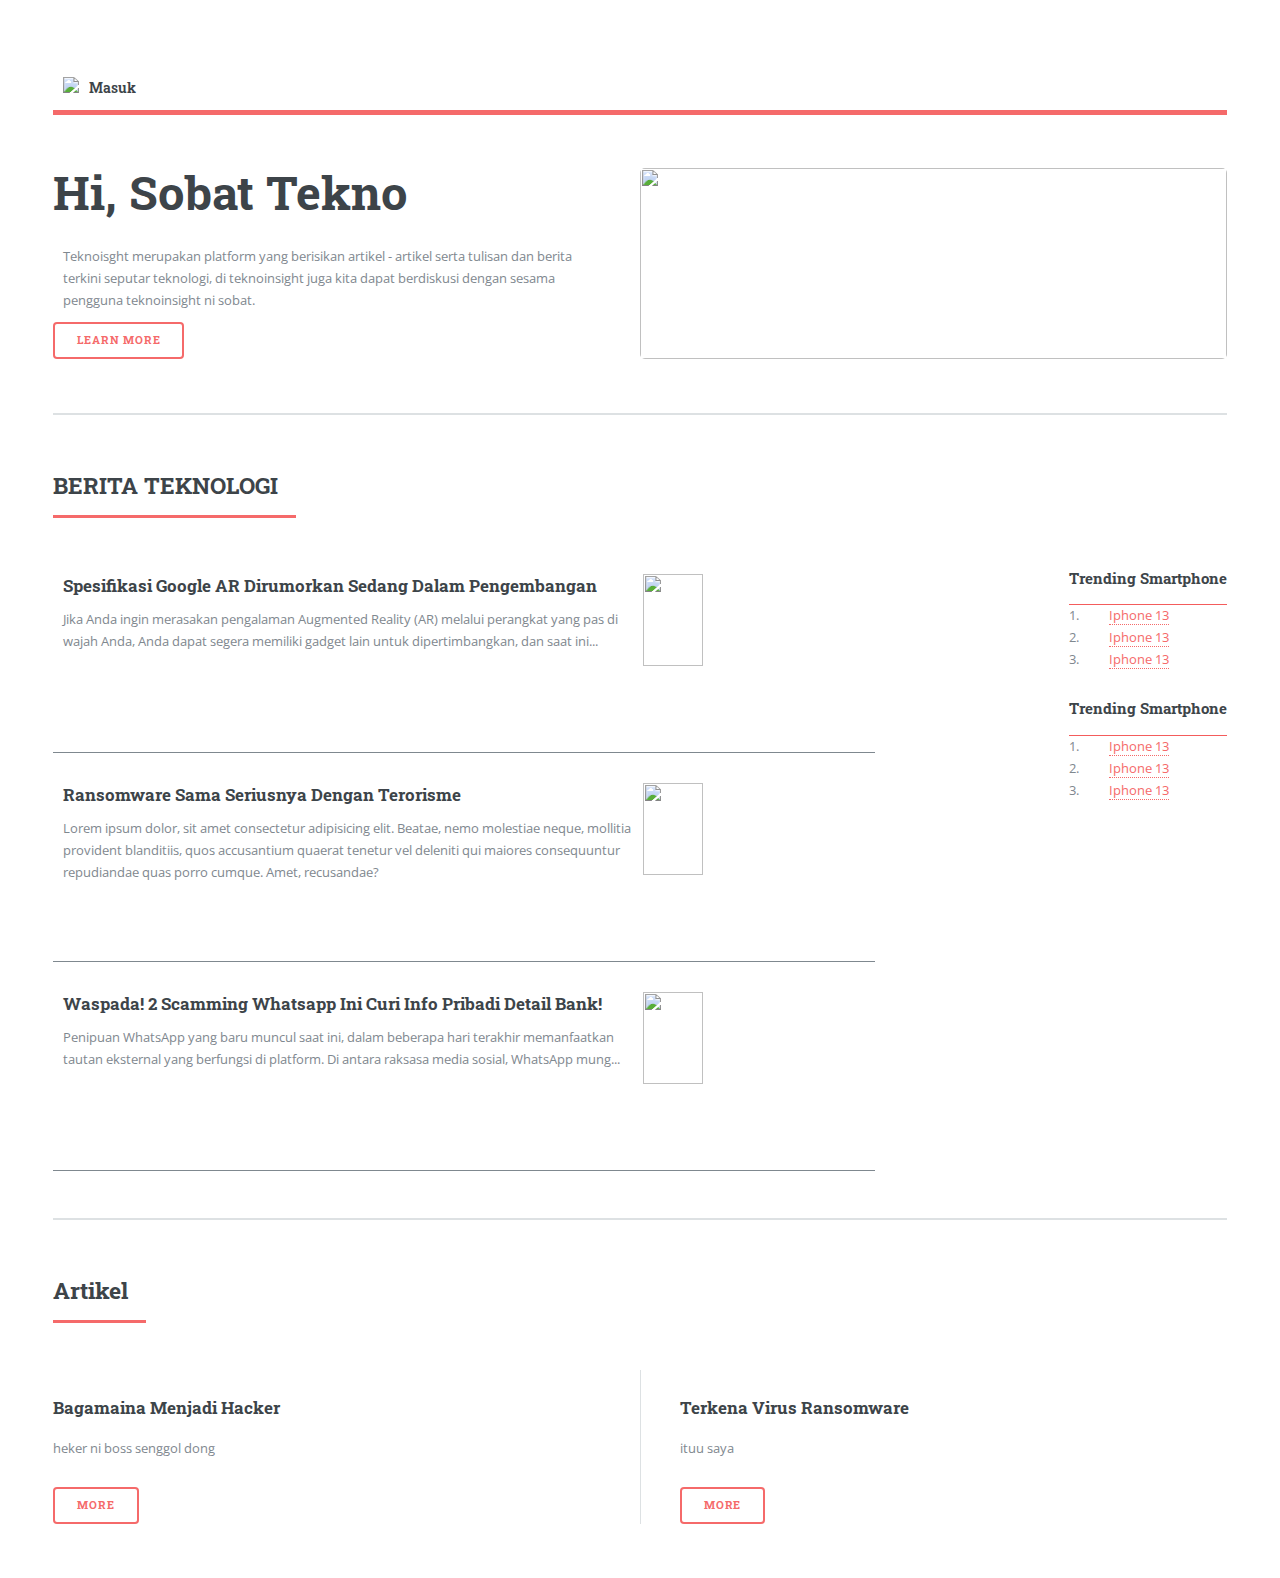
==== index.html @ 568de3b9 "first commit" ====
<!DOCTYPE HTML>
<html>
	<head>
		<title>TeknoInsight</title>
		<meta charset="utf-8" />
		<meta name="viewport" content="width=device-width, initial-scale=1, user-scalable=no" />
		<link rel="stylesheet" href="assets/css/main.css" />
		<link rel="stylesheet" href="assets/css/fontawesome-all.min.css">
		<link rel="icon" href="images/logo-tekno.ico"
	</head>
	<body class="is-preload">

		<!-- Wrapper -->
			<div id="wrapper">

				<!-- Main -->
					<div id="main">
						<div class="inner">

							<!-- Header -->
								<header id="header">
									<div class="logo">
										<img src="images/logo tekno.png"/>
									</div>
									<a href="#" class="login"><strong>Masuk</strong></a>
									<ul class="icons">
										<li><a href="#" class="icon brands fa-twitter"><span class="label">Twitter</span></a></li>
										<li><a href="www.facebook.com" class="icon brands fa-facebook-f"><span class="label">Facebook</span></a></li>
										<li><a href="#" class="icon brands fa-instagram"><span class="label">Instagram</span></a></li>
									</ul>
								</header>

							<!-- Banner -->
								<section id="banner">
									<div class="content">
										<header>
											<h1>Hi, Sobat Tekno <br />
											</h1>
										</header>
										<p>Teknoisght merupakan platform yang berisikan artikel - artikel serta tulisan dan berita terkini seputar teknologi, di teknoinsight juga kita dapat berdiskusi dengan sesama pengguna teknoinsight ni sobat.</p>
										<ul class="actions">
											<li><a href="#" class="button big">Learn More</a></li>
										</ul>
									</div>
									<span class="image object">
										<img src="images_tekno.jpg"/>
									</span>
								</section>
								

							<!-- Section -->
							
								<section>
									<header class="major">
										<h2>BERITA TEKNOLOGI</h2>
									</header>
									<div class="features">
										<div class="article">
											<article>
												<img src="images/pic01.jpg"/> 
												<div class="content">
													<a href="#"><h3>Spesifikasi Google AR Dirumorkan Sedang Dalam Pengembangan</h3></a>
													<p>Jika Anda ingin merasakan pengalaman Augmented Reality (AR) melalui perangkat yang pas di wajah Anda, Anda dapat segera memiliki gadget lain untuk dipertimbangkan, dan saat ini...</p>
												</div>
											</article>
											<article>
												<img src="images/pic02.jpg"/>
												<div class="content">
													<a href="#"><h3>Ransomware Sama Seriusnya Dengan Terorisme</h3></a>
													<p>Lorem ipsum dolor, sit amet consectetur adipisicing elit. Beatae, nemo molestiae neque, mollitia provident blanditiis, quos accusantium quaerat tenetur vel deleniti qui maiores consequuntur repudiandae quas porro cumque. Amet, recusandae?</p>
												</div>
											</article>
											<article>
												<img src="images/pic03.jpg"/>
												<div class="content">
													<a href="#"><h3>Waspada! 2 Scamming Whatsapp Ini Curi Info Pribadi Detail Bank!</h3></a>
													<p>Penipuan WhatsApp yang baru muncul saat ini, dalam beberapa hari terakhir memanfaatkan tautan eksternal yang berfungsi di platform. Di antara raksasa media sosial, WhatsApp mung...</p>
												</div>
											</article>
										</div>
										<div class="event">
											<header>
												<h4>Trending Smartphone</h4>
											</header>
											<ul>
												<li><i class="fas fa-mobile-alt"></i><a href="#">Iphone 13</a></li>
												<li><i class="fas fa-mobile-alt"></i><a href="#">Iphone 13</a></li>
												<li><i class="fas fa-mobile-alt"></i><a href="#">Iphone 13</a></li>
											</ul>
											<header>
												<h4>Trending Smartphone</h4>
											</header>
											<ul>
												<li><i class="fas fa-phone"></i><a href="#">Iphone 13</a></li>
												<li><i class="fas fa-phone"></i><a href="#">Iphone 13</a></li>
												<li><i class="fas fa-phone"></i><a href="#">Iphone 13</a></li>
											</ul>
										</div>
									</div>
								</section>

							<!-- Section -->
								<section>
									<header class="major">
										<h2>Artikel </h2>
									</header>
									<div class="posts">
										
										<article>
											<a href="#" class="image"><img src="images/pic06.jpg" alt="" /></a>
											<h3>Bagamaina Menjadi Hacker</h3>
											<p>heker ni boss senggol dong </p>
											<ul class="actions">
												<li><a href="#" class="button">More</a></li>
											</ul>
										</article>
										<article>
											<a href="#" class="image"><img src="images/pic06.jpg" alt="" /></a>
											<h3>Terkena Virus Ransomware </h3>
											<p>ituu saya </p>
											<ul class="actions">
												<li><a href="#" class="button">More</a></li>
											</ul>
										</article>
									</div>
								</section>

						</div>
					</div>

				<!-- Sidebar -->
					<div id="sidebar">
						<div class="inner">

							<!-- Search -->
								<section id="search" class="alt">
									<form method="post" action="#">
										<input type="text" name="query" id="query" placeholder="Search" />
									</form>
								</section>

							<!-- Menu -->
								<nav id="menu">
									<header class="major">
										<h2>Menu</h2>
									</header>
									<ul>
										<li><i class="fas fa-home"></i><a href="#banner">Homepage</a></li>
										<li><i class="fas fa-microchip"></i><a href="#">Berita Teknologi</a></li>
										<li><i class="fas fa-chalkboard-teacher"></i><a href="#">Artikel</a></li>
										<li><i class="fas fa-laptop-code"></i><a href="#">Tutorial</a></li>
										<li><i class="fas fa-comments"></i><a href="#">Diskusi</a></li>
									</ul>
								</nav>

							
							<!-- Section -->
								<section>
									<header class="major">
										<h2>Kontak kami </h2>
									</header>
									<p>Teknoinsight di pelopori oleh akbar, hahan dan rino</p>
									<ul class="contact">
										<li class="icon solid fa-envelope"><a href="#">triouburubur@gmail.com</a></li>
										<li class="icon solid fa-phone">(000) 000-0000</li>
										<li class="icon solid fa-home">Jalanin ajaa <br /></li>
									</ul>
								</section>
	
						</div>
					</div>

			</div>

		<!-- Scripts -->
			<script src="assets/js/jquery.min.js"></script>
			<script src="assets/js/browser.min.js"></script>
			<script src="assets/js/breakpoints.min.js"></script>
			<script src="assets/js/util.js"></script>
			<script src="assets/js/main.js"></script>

	</body>
</html>
---- assets/css/main.css ----
@import url(fontawesome-all.min.css);
@import url("https://fonts.googleapis.com/css?family=Open+Sans:400,600,400italic,600italic|Roboto+Slab:400,700");
/*
	Editorial by HTML5 UP
	html5up.net | @ajlkn
	Free for personal and commercial use under the CCA 3.0 license (html5up.net/license)
*/
html, body, div, span, applet, object,
iframe, h1, h2, h3, h4, h5, h6, p, blockquote,
pre, a, abbr, acronym, address, big, cite,
code, del, dfn, em, img, ins, kbd, q, s, samp,
small, strike, strong, sub, sup, tt, var, b,
u, i, center, dl, dt, dd, ol, ul, li, fieldset,
form, label, legend, table, caption, tbody,
tfoot, thead, tr, th, td, article, aside,
canvas, details, embed, figure, figcaption,
footer, header, hgroup, menu, nav, output, ruby,
section, summary, time, mark, audio, video {
  margin: 0;
  padding: 0;
  border: 0;
  font-size: 100%;
  font: inherit;
  vertical-align: baseline; }

article, aside, details, figcaption, figure,
footer, header, hgroup, menu, nav, section {
  display: block; }

body {
  line-height: 1; }

ol, ul {
  list-style: none; }

blockquote, q {
  quotes: none; }
  blockquote:before, blockquote:after, q:before, q:after {
    content: '';
    content: none; }

table {
  border-collapse: collapse;
  border-spacing: 0; }

body {
  -webkit-text-size-adjust: none; }

mark {
  background-color: transparent;
  color: inherit; }

input::-moz-focus-inner {
  border: 0;
  padding: 0; }

input, select, textarea {
  -moz-appearance: none;
  -webkit-appearance: none;
  -ms-appearance: none;
  appearance: none; }

/* Basic */
@-ms-viewport {
  width: device-width; }

body {
  -ms-overflow-style: scrollbar; }

@media screen and (max-width: 480px) {
  html, body {
    min-width: 320px; } }

html {
  box-sizing: border-box; }

*, *:before, *:after {
  box-sizing: inherit; }

body {
  background: #ffffff; }
  body.is-preload *, body.is-preload *:before, body.is-preload *:after, body.is-resizing *, body.is-resizing *:before, body.is-resizing *:after {
    -moz-animation: none !important;
    -webkit-animation: none !important;
    -ms-animation: none !important;
    animation: none !important;
    -moz-transition: none !important;
    -webkit-transition: none !important;
    -ms-transition: none !important;
    transition: none !important; }

/* Type */
body, input, select, textarea {
  color: #7f888f;
  font-family: "Open Sans", sans-serif;
  font-size: 13pt;
  font-weight: 400;
  line-height: 1.65; }
  @media screen and (max-width: 1680px) {
    body, input, select, textarea {
      font-size: 11pt; } }
  @media screen and (max-width: 1280px) {
    body, input, select, textarea {
      font-size: 10pt; } }
  @media screen and (max-width: 360px) {
    body, input, select, textarea {
      font-size: 9pt; } }

a {
  -moz-transition: color 0.2s ease-in-out, border-bottom-color 0.2s ease-in-out;
  -webkit-transition: color 0.2s ease-in-out, border-bottom-color 0.2s ease-in-out;
  -ms-transition: color 0.2s ease-in-out, border-bottom-color 0.2s ease-in-out;
  transition: color 0.2s ease-in-out, border-bottom-color 0.2s ease-in-out;
  border-bottom: dotted 1px;
  color: #f56a6a;
  text-decoration: none; }
  a:hover {
    border-bottom-color: #f56a6a;
    color: #f56a6a !important; }
    a:hover strong {
      color: inherit; }

strong, b {
  color: #3d4449;
  font-weight: 600; }

em, i {
  font-style: italic; }

p {
  margin: 0 0 2em 0; }

h1, h2, h3, h4, h5, h6 {
  color: #3d4449;
  font-family: "Roboto Slab", serif;
  font-weight: 700;
  line-height: 1.5;
  margin: 0 0 1em 0; }
  h1 a, h2 a, h3 a, h4 a, h5 a, h6 a {
    color: inherit;
    text-decoration: none;
    border-bottom: 0; }

h1 {
  font-size: 4em;
  margin: 0 0 0.5em 0;
  line-height: 1.3; }

h2 {
  font-size: 1.75em; }

h3 {
  font-size: 1.25em; }

h4 {
  font-size: 1.1em; }

h5 {
  font-size: 0.9em; }

h6 {
  font-size: 0.7em; }

@media screen and (max-width: 1680px) {
  h1 {
    font-size: 3.5em; } }

@media screen and (max-width: 980px) {
  h1 {
    font-size: 3.25em; } }

@media screen and (max-width: 736px) {
  h1 {
    font-size: 2em;
    line-height: 1.4; }
  h2 {
    font-size: 1.5em; } }

sub {
  font-size: 0.8em;
  position: relative;
  top: 0.5em; }

sup {
  font-size: 0.8em;
  position: relative;
  top: -0.5em; }

blockquote {
  border-left: solid 3px rgba(210, 215, 217, 0.75);
  font-style: italic;
  margin: 0 0 2em 0;
  padding: 0.5em 0 0.5em 2em; }

code {
  background: rgba(230, 235, 237, 0.25);
  border-radius: 0.375em;
  border: solid 1px rgba(210, 215, 217, 0.75);
  font-family: "Courier New", monospace;
  font-size: 0.9em;
  margin: 0 0.25em;
  padding: 0.25em 0.65em; }

pre {
  -webkit-overflow-scrolling: touch;
  font-family: "Courier New", monospace;
  font-size: 0.9em;
  margin: 0 0 2em 0; }
  pre code {
    display: block;
    line-height: 1.75;
    padding: 1em 1.5em;
    overflow-x: auto; }

hr {
  border: 0;
  border-bottom: solid 1px rgba(210, 215, 217, 0.75);
  margin: 2em 0; }
  hr.major {
    margin: 3em 0; }

.align-left {
  text-align: left; }

.align-center {
  text-align: center; }

.align-right {
  text-align: right; }

/* Row */
.row {
  display: flex;
  flex-wrap: wrap;
  box-sizing: border-box;
  align-items: stretch; }
  .row > * {
    box-sizing: border-box; }
  .row.gtr-uniform > * > :last-child {
    margin-bottom: 0; }
  .row.aln-left {
    justify-content: flex-start; }
  .row.aln-center {
    justify-content: center; }
  .row.aln-right {
    justify-content: flex-end; }
  .row.aln-top {
    align-items: flex-start; }
  .row.aln-middle {
    align-items: center; }
  .row.aln-bottom {
    align-items: flex-end; }
  .row > .imp {
    order: -1; }
  .row > .col-1 {
    width: 8.33333%; }
  .row > .off-1 {
    margin-left: 8.33333%; }
  .row > .col-2 {
    width: 16.66667%; }
  .row > .off-2 {
    margin-left: 16.66667%; }
  .row > .col-3 {
    width: 25%; }
  .row > .off-3 {
    margin-left: 25%; }
  .row > .col-4 {
    width: 33.33333%; }
  .row > .off-4 {
    margin-left: 33.33333%; }
  .row > .col-5 {
    width: 41.66667%; }
  .row > .off-5 {
    margin-left: 41.66667%; }
  .row > .col-6 {
    width: 50%; }
  .row > .off-6 {
    margin-left: 50%; }
  .row > .col-7 {
    width: 58.33333%; }
  .row > .off-7 {
    margin-left: 58.33333%; }
  .row > .col-8 {
    width: 66.66667%; }
  .row > .off-8 {
    margin-left: 66.66667%; }
  .row > .col-9 {
    width: 75%; }
  .row > .off-9 {
    margin-left: 75%; }
  .row > .col-10 {
    width: 83.33333%; }
  .row > .off-10 {
    margin-left: 83.33333%; }
  .row > .col-11 {
    width: 91.66667%; }
  .row > .off-11 {
    margin-left: 91.66667%; }
  .row > .col-12 {
    width: 100%; }
  .row > .off-12 {
    margin-left: 100%; }
  .row.gtr-0 {
    margin-top: 0;
    margin-left: 0em; }
    .row.gtr-0 > * {
      padding: 0 0 0 0em; }
    .row.gtr-0.gtr-uniform {
      margin-top: 0em; }
      .row.gtr-0.gtr-uniform > * {
        padding-top: 0em; }
  .row.gtr-25 {
    margin-top: 0;
    margin-left: -0.375em; }
    .row.gtr-25 > * {
      padding: 0 0 0 0.375em; }
    .row.gtr-25.gtr-uniform {
      margin-top: -0.375em; }
      .row.gtr-25.gtr-uniform > * {
        padding-top: 0.375em; }
  .row.gtr-50 {
    margin-top: 0;
    margin-left: -0.75em; }
    .row.gtr-50 > * {
      padding: 0 0 0 0.75em; }
    .row.gtr-50.gtr-uniform {
      margin-top: -0.75em; }
      .row.gtr-50.gtr-uniform > * {
        padding-top: 0.75em; }
  .row {
    margin-top: 0;
    margin-left: -1.5em; }
    .row > * {
      padding: 0 0 0 1.5em; }
    .row.gtr-uniform {
      margin-top: -1.5em; }
      .row.gtr-uniform > * {
        padding-top: 1.5em; }
  .row.gtr-150 {
    margin-top: 0;
    margin-left: -2.25em; }
    .row.gtr-150 > * {
      padding: 0 0 0 2.25em; }
    .row.gtr-150.gtr-uniform {
      margin-top: -2.25em; }
      .row.gtr-150.gtr-uniform > * {
        padding-top: 2.25em; }
  .row.gtr-200 {
    margin-top: 0;
    margin-left: -3em; }
    .row.gtr-200 > * {
      padding: 0 0 0 3em; }
    .row.gtr-200.gtr-uniform {
      margin-top: -3em; }
      .row.gtr-200.gtr-uniform > * {
        padding-top: 3em; }
  @media screen and (max-width: 1680px) {
    .row {
      display: flex;
      flex-wrap: wrap;
      box-sizing: border-box;
      align-items: stretch; }
      .row > * {
        box-sizing: border-box; }
      .row.gtr-uniform > * > :last-child {
        margin-bottom: 0; }
      .row.aln-left {
        justify-content: flex-start; }
      .row.aln-center {
        justify-content: center; }
      .row.aln-right {
        justify-content: flex-end; }
      .row.aln-top {
        align-items: flex-start; }
      .row.aln-middle {
        align-items: center; }
      .row.aln-bottom {
        align-items: flex-end; }
      .row > .imp-xlarge {
        order: -1; }
      .row > .col-1-xlarge {
        width: 8.33333%; }
      .row > .off-1-xlarge {
        margin-left: 8.33333%; }
      .row > .col-2-xlarge {
        width: 16.66667%; }
      .row > .off-2-xlarge {
        margin-left: 16.66667%; }
      .row > .col-3-xlarge {
        width: 25%; }
      .row > .off-3-xlarge {
        margin-left: 25%; }
      .row > .col-4-xlarge {
        width: 33.33333%; }
      .row > .off-4-xlarge {
        margin-left: 33.33333%; }
      .row > .col-5-xlarge {
        width: 41.66667%; }
      .row > .off-5-xlarge {
        margin-left: 41.66667%; }
      .row > .col-6-xlarge {
        width: 50%; }
      .row > .off-6-xlarge {
        margin-left: 50%; }
      .row > .col-7-xlarge {
        width: 58.33333%; }
      .row > .off-7-xlarge {
        margin-left: 58.33333%; }
      .row > .col-8-xlarge {
        width: 66.66667%; }
      .row > .off-8-xlarge {
        margin-left: 66.66667%; }
      .row > .col-9-xlarge {
        width: 75%; }
      .row > .off-9-xlarge {
        margin-left: 75%; }
      .row > .col-10-xlarge {
        width: 83.33333%; }
      .row > .off-10-xlarge {
        margin-left: 83.33333%; }
      .row > .col-11-xlarge {
        width: 91.66667%; }
      .row > .off-11-xlarge {
        margin-left: 91.66667%; }
      .row > .col-12-xlarge {
        width: 100%; }
      .row > .off-12-xlarge {
        margin-left: 100%; }
      .row.gtr-0 {
        margin-top: 0;
        margin-left: 0em; }
        .row.gtr-0 > * {
          padding: 0 0 0 0em; }
        .row.gtr-0.gtr-uniform {
          margin-top: 0em; }
          .row.gtr-0.gtr-uniform > * {
            padding-top: 0em; }
      .row.gtr-25 {
        margin-top: 0;
        margin-left: -0.375em; }
        .row.gtr-25 > * {
          padding: 0 0 0 0.375em; }
        .row.gtr-25.gtr-uniform {
          margin-top: -0.375em; }
          .row.gtr-25.gtr-uniform > * {
            padding-top: 0.375em; }
      .row.gtr-50 {
        margin-top: 0;
        margin-left: -0.75em; }
        .row.gtr-50 > * {
          padding: 0 0 0 0.75em; }
        .row.gtr-50.gtr-uniform {
          margin-top: -0.75em; }
          .row.gtr-50.gtr-uniform > * {
            padding-top: 0.75em; }
      .row {
        margin-top: 0;
        margin-left: -1.5em; }
        .row > * {
          padding: 0 0 0 1.5em; }
        .row.gtr-uniform {
          margin-top: -1.5em; }
          .row.gtr-uniform > * {
            padding-top: 1.5em; }
      .row.gtr-150 {
        margin-top: 0;
        margin-left: -2.25em; }
        .row.gtr-150 > * {
          padding: 0 0 0 2.25em; }
        .row.gtr-150.gtr-uniform {
          margin-top: -2.25em; }
          .row.gtr-150.gtr-uniform > * {
            padding-top: 2.25em; }
      .row.gtr-200 {
        margin-top: 0;
        margin-left: -3em; }
        .row.gtr-200 > * {
          padding: 0 0 0 3em; }
        .row.gtr-200.gtr-uniform {
          margin-top: -3em; }
          .row.gtr-200.gtr-uniform > * {
            padding-top: 3em; } }
  @media screen and (max-width: 1280px) {
    .row {
      display: flex;
      flex-wrap: wrap;
      box-sizing: border-box;
      align-items: stretch; }
      .row > * {
        box-sizing: border-box; }
      .row.gtr-uniform > * > :last-child {
        margin-bottom: 0; }
      .row.aln-left {
        justify-content: flex-start; }
      .row.aln-center {
        justify-content: center; }
      .row.aln-right {
        justify-content: flex-end; }
      .row.aln-top {
        align-items: flex-start; }
      .row.aln-middle {
        align-items: center; }
      .row.aln-bottom {
        align-items: flex-end; }
      .row > .imp-large {
        order: -1; }
      .row > .col-1-large {
        width: 8.33333%; }
      .row > .off-1-large {
        margin-left: 8.33333%; }
      .row > .col-2-large {
        width: 16.66667%; }
      .row > .off-2-large {
        margin-left: 16.66667%; }
      .row > .col-3-large {
        width: 25%; }
      .row > .off-3-large {
        margin-left: 25%; }
      .row > .col-4-large {
        width: 33.33333%; }
      .row > .off-4-large {
        margin-left: 33.33333%; }
      .row > .col-5-large {
        width: 41.66667%; }
      .row > .off-5-large {
        margin-left: 41.66667%; }
      .row > .col-6-large {
        width: 50%; }
      .row > .off-6-large {
        margin-left: 50%; }
      .row > .col-7-large {
        width: 58.33333%; }
      .row > .off-7-large {
        margin-left: 58.33333%; }
      .row > .col-8-large {
        width: 66.66667%; }
      .row > .off-8-large {
        margin-left: 66.66667%; }
      .row > .col-9-large {
        width: 75%; }
      .row > .off-9-large {
        margin-left: 75%; }
      .row > .col-10-large {
        width: 83.33333%; }
      .row > .off-10-large {
        margin-left: 83.33333%; }
      .row > .col-11-large {
        width: 91.66667%; }
      .row > .off-11-large {
        margin-left: 91.66667%; }
      .row > .col-12-large {
        width: 100%; }
      .row > .off-12-large {
        margin-left: 100%; }
      .row.gtr-0 {
        margin-top: 0;
        margin-left: 0em; }
        .row.gtr-0 > * {
          padding: 0 0 0 0em; }
        .row.gtr-0.gtr-uniform {
          margin-top: 0em; }
          .row.gtr-0.gtr-uniform > * {
            padding-top: 0em; }
      .row.gtr-25 {
        margin-top: 0;
        margin-left: -0.375em; }
        .row.gtr-25 > * {
          padding: 0 0 0 0.375em; }
        .row.gtr-25.gtr-uniform {
          margin-top: -0.375em; }
          .row.gtr-25.gtr-uniform > * {
            padding-top: 0.375em; }
      .row.gtr-50 {
        margin-top: 0;
        margin-left: -0.75em; }
        .row.gtr-50 > * {
          padding: 0 0 0 0.75em; }
        .row.gtr-50.gtr-uniform {
          margin-top: -0.75em; }
          .row.gtr-50.gtr-uniform > * {
            padding-top: 0.75em; }
      .row {
        margin-top: 0;
        margin-left: -1.5em; }
        .row > * {
          padding: 0 0 0 1.5em; }
        .row.gtr-uniform {
          margin-top: -1.5em; }
          .row.gtr-uniform > * {
            padding-top: 1.5em; }
      .row.gtr-150 {
        margin-top: 0;
        margin-left: -2.25em; }
        .row.gtr-150 > * {
          padding: 0 0 0 2.25em; }
        .row.gtr-150.gtr-uniform {
          margin-top: -2.25em; }
          .row.gtr-150.gtr-uniform > * {
            padding-top: 2.25em; }
      .row.gtr-200 {
        margin-top: 0;
        margin-left: -3em; }
        .row.gtr-200 > * {
          padding: 0 0 0 3em; }
        .row.gtr-200.gtr-uniform {
          margin-top: -3em; }
          .row.gtr-200.gtr-uniform > * {
            padding-top: 3em; } }
  @media screen and (max-width: 980px) {
    .row {
      display: flex;
      flex-wrap: wrap;
      box-sizing: border-box;
      align-items: stretch; }
      .row > * {
        box-sizing: border-box; }
      .row.gtr-uniform > * > :last-child {
        margin-bottom: 0; }
      .row.aln-left {
        justify-content: flex-start; }
      .row.aln-center {
        justify-content: center; }
      .row.aln-right {
        justify-content: flex-end; }
      .row.aln-top {
        align-items: flex-start; }
      .row.aln-middle {
        align-items: center; }
      .row.aln-bottom {
        align-items: flex-end; }
      .row > .imp-medium {
        order: -1; }
      .row > .col-1-medium {
        width: 8.33333%; }
      .row > .off-1-medium {
        margin-left: 8.33333%; }
      .row > .col-2-medium {
        width: 16.66667%; }
      .row > .off-2-medium {
        margin-left: 16.66667%; }
      .row > .col-3-medium {
        width: 25%; }
      .row > .off-3-medium {
        margin-left: 25%; }
      .row > .col-4-medium {
        width: 33.33333%; }
      .row > .off-4-medium {
        margin-left: 33.33333%; }
      .row > .col-5-medium {
        width: 41.66667%; }
      .row > .off-5-medium {
        margin-left: 41.66667%; }
      .row > .col-6-medium {
        width: 50%; }
      .row > .off-6-medium {
        margin-left: 50%; }
      .row > .col-7-medium {
        width: 58.33333%; }
      .row > .off-7-medium {
        margin-left: 58.33333%; }
      .row > .col-8-medium {
        width: 66.66667%; }
      .row > .off-8-medium {
        margin-left: 66.66667%; }
      .row > .col-9-medium {
        width: 75%; }
      .row > .off-9-medium {
        margin-left: 75%; }
      .row > .col-10-medium {
        width: 83.33333%; }
      .row > .off-10-medium {
        margin-left: 83.33333%; }
      .row > .col-11-medium {
        width: 91.66667%; }
      .row > .off-11-medium {
        margin-left: 91.66667%; }
      .row > .col-12-medium {
        width: 100%; }
      .row > .off-12-medium {
        margin-left: 100%; }
      .row.gtr-0 {
        margin-top: 0;
        margin-left: 0em; }
        .row.gtr-0 > * {
          padding: 0 0 0 0em; }
        .row.gtr-0.gtr-uniform {
          margin-top: 0em; }
          .row.gtr-0.gtr-uniform > * {
            padding-top: 0em; }
      .row.gtr-25 {
        margin-top: 0;
        margin-left: -0.375em; }
        .row.gtr-25 > * {
          padding: 0 0 0 0.375em; }
        .row.gtr-25.gtr-uniform {
          margin-top: -0.375em; }
          .row.gtr-25.gtr-uniform > * {
            padding-top: 0.375em; }
      .row.gtr-50 {
        margin-top: 0;
        margin-left: -0.75em; }
        .row.gtr-50 > * {
          padding: 0 0 0 0.75em; }
        .row.gtr-50.gtr-uniform {
          margin-top: -0.75em; }
          .row.gtr-50.gtr-uniform > * {
            padding-top: 0.75em; }
      .row {
        margin-top: 0;
        margin-left: -1.5em; }
        .row > * {
          padding: 0 0 0 1.5em; }
        .row.gtr-uniform {
          margin-top: -1.5em; }
          .row.gtr-uniform > * {
            padding-top: 1.5em; }
      .row.gtr-150 {
        margin-top: 0;
        margin-left: -2.25em; }
        .row.gtr-150 > * {
          padding: 0 0 0 2.25em; }
        .row.gtr-150.gtr-uniform {
          margin-top: -2.25em; }
          .row.gtr-150.gtr-uniform > * {
            padding-top: 2.25em; }
      .row.gtr-200 {
        margin-top: 0;
        margin-left: -3em; }
        .row.gtr-200 > * {
          padding: 0 0 0 3em; }
        .row.gtr-200.gtr-uniform {
          margin-top: -3em; }
          .row.gtr-200.gtr-uniform > * {
            padding-top: 3em; } }
  @media screen and (max-width: 736px) {
    .row {
      display: flex;
      flex-wrap: wrap;
      box-sizing: border-box;
      align-items: stretch; }
      .row > * {
        box-sizing: border-box; }
      .row.gtr-uniform > * > :last-child {
        margin-bottom: 0; }
      .row.aln-left {
        justify-content: flex-start; }
      .row.aln-center {
        justify-content: center; }
      .row.aln-right {
        justify-content: flex-end; }
      .row.aln-top {
        align-items: flex-start; }
      .row.aln-middle {
        align-items: center; }
      .row.aln-bottom {
        align-items: flex-end; }
      .row > .imp-small {
        order: -1; }
      .row > .col-1-small {
        width: 8.33333%; }
      .row > .off-1-small {
        margin-left: 8.33333%; }
      .row > .col-2-small {
        width: 16.66667%; }
      .row > .off-2-small {
        margin-left: 16.66667%; }
      .row > .col-3-small {
        width: 25%; }
      .row > .off-3-small {
        margin-left: 25%; }
      .row > .col-4-small {
        width: 33.33333%; }
      .row > .off-4-small {
        margin-left: 33.33333%; }
      .row > .col-5-small {
        width: 41.66667%; }
      .row > .off-5-small {
        margin-left: 41.66667%; }
      .row > .col-6-small {
        width: 50%; }
      .row > .off-6-small {
        margin-left: 50%; }
      .row > .col-7-small {
        width: 58.33333%; }
      .row > .off-7-small {
        margin-left: 58.33333%; }
      .row > .col-8-small {
        width: 66.66667%; }
      .row > .off-8-small {
        margin-left: 66.66667%; }
      .row > .col-9-small {
        width: 75%; }
      .row > .off-9-small {
        margin-left: 75%; }
      .row > .col-10-small {
        width: 83.33333%; }
      .row > .off-10-small {
        margin-left: 83.33333%; }
      .row > .col-11-small {
        width: 91.66667%; }
      .row > .off-11-small {
        margin-left: 91.66667%; }
      .row > .col-12-small {
        width: 100%; }
      .row > .off-12-small {
        margin-left: 100%; }
      .row.gtr-0 {
        margin-top: 0;
        margin-left: 0em; }
        .row.gtr-0 > * {
          padding: 0 0 0 0em; }
        .row.gtr-0.gtr-uniform {
          margin-top: 0em; }
          .row.gtr-0.gtr-uniform > * {
            padding-top: 0em; }
      .row.gtr-25 {
        margin-top: 0;
        margin-left: -0.375em; }
        .row.gtr-25 > * {
          padding: 0 0 0 0.375em; }
        .row.gtr-25.gtr-uniform {
          margin-top: -0.375em; }
          .row.gtr-25.gtr-uniform > * {
            padding-top: 0.375em; }
      .row.gtr-50 {
        margin-top: 0;
        margin-left: -0.75em; }
        .row.gtr-50 > * {
          padding: 0 0 0 0.75em; }
        .row.gtr-50.gtr-uniform {
          margin-top: -0.75em; }
          .row.gtr-50.gtr-uniform > * {
            padding-top: 0.75em; }
      .row {
        margin-top: 0;
        margin-left: -1.5em; }
        .row > * {
          padding: 0 0 0 1.5em; }
        .row.gtr-uniform {
          margin-top: -1.5em; }
          .row.gtr-uniform > * {
            padding-top: 1.5em; }
      .row.gtr-150 {
        margin-top: 0;
        margin-left: -2.25em; }
        .row.gtr-150 > * {
          padding: 0 0 0 2.25em; }
        .row.gtr-150.gtr-uniform {
          margin-top: -2.25em; }
          .row.gtr-150.gtr-uniform > * {
            padding-top: 2.25em; }
      .row.gtr-200 {
        margin-top: 0;
        margin-left: -3em; }
        .row.gtr-200 > * {
          padding: 0 0 0 3em; }
        .row.gtr-200.gtr-uniform {
          margin-top: -3em; }
          .row.gtr-200.gtr-uniform > * {
            padding-top: 3em; } }
  @media screen and (max-width: 480px) {
    .row {
      display: flex;
      flex-wrap: wrap;
      box-sizing: border-box;
      align-items: stretch; }
      .row > * {
        box-sizing: border-box; }
      .row.gtr-uniform > * > :last-child {
        margin-bottom: 0; }
      .row.aln-left {
        justify-content: flex-start; }
      .row.aln-center {
        justify-content: center; }
      .row.aln-right {
        justify-content: flex-end; }
      .row.aln-top {
        align-items: flex-start; }
      .row.aln-middle {
        align-items: center; }
      .row.aln-bottom {
        align-items: flex-end; }
      .row > .imp-xsmall {
        order: -1; }
      .row > .col-1-xsmall {
        width: 8.33333%; }
      .row > .off-1-xsmall {
        margin-left: 8.33333%; }
      .row > .col-2-xsmall {
        width: 16.66667%; }
      .row > .off-2-xsmall {
        margin-left: 16.66667%; }
      .row > .col-3-xsmall {
        width: 25%; }
      .row > .off-3-xsmall {
        margin-left: 25%; }
      .row > .col-4-xsmall {
        width: 33.33333%; }
      .row > .off-4-xsmall {
        margin-left: 33.33333%; }
      .row > .col-5-xsmall {
        width: 41.66667%; }
      .row > .off-5-xsmall {
        margin-left: 41.66667%; }
      .row > .col-6-xsmall {
        width: 50%; }
      .row > .off-6-xsmall {
        margin-left: 50%; }
      .row > .col-7-xsmall {
        width: 58.33333%; }
      .row > .off-7-xsmall {
        margin-left: 58.33333%; }
      .row > .col-8-xsmall {
        width: 66.66667%; }
      .row > .off-8-xsmall {
        margin-left: 66.66667%; }
      .row > .col-9-xsmall {
        width: 75%; }
      .row > .off-9-xsmall {
        margin-left: 75%; }
      .row > .col-10-xsmall {
        width: 83.33333%; }
      .row > .off-10-xsmall {
        margin-left: 83.33333%; }
      .row > .col-11-xsmall {
        width: 91.66667%; }
      .row > .off-11-xsmall {
        margin-left: 91.66667%; }
      .row > .col-12-xsmall {
        width: 100%; }
      .row > .off-12-xsmall {
        margin-left: 100%; }
      .row.gtr-0 {
        margin-top: 0;
        margin-left: 0em; }
        .row.gtr-0 > * {
          padding: 0 0 0 0em; }
        .row.gtr-0.gtr-uniform {
          margin-top: 0em; }
          .row.gtr-0.gtr-uniform > * {
            padding-top: 0em; }
      .row.gtr-25 {
        margin-top: 0;
        margin-left: -0.375em; }
        .row.gtr-25 > * {
          padding: 0 0 0 0.375em; }
        .row.gtr-25.gtr-uniform {
          margin-top: -0.375em; }
          .row.gtr-25.gtr-uniform > * {
            padding-top: 0.375em; }
      .row.gtr-50 {
        margin-top: 0;
        margin-left: -0.75em; }
        .row.gtr-50 > * {
          padding: 0 0 0 0.75em; }
        .row.gtr-50.gtr-uniform {
          margin-top: -0.75em; }
          .row.gtr-50.gtr-uniform > * {
            padding-top: 0.75em; }
      .row {
        margin-top: 0;
        margin-left: -1.5em; }
        .row > * {
          padding: 0 0 0 1.5em; }
        .row.gtr-uniform {
          margin-top: -1.5em; }
          .row.gtr-uniform > * {
            padding-top: 1.5em; }
      .row.gtr-150 {
        margin-top: 0;
        margin-left: -2.25em; }
        .row.gtr-150 > * {
          padding: 0 0 0 2.25em; }
        .row.gtr-150.gtr-uniform {
          margin-top: -2.25em; }
          .row.gtr-150.gtr-uniform > * {
            padding-top: 2.25em; }
      .row.gtr-200 {
        margin-top: 0;
        margin-left: -3em; }
        .row.gtr-200 > * {
          padding: 0 0 0 3em; }
        .row.gtr-200.gtr-uniform {
          margin-top: -3em; }
          .row.gtr-200.gtr-uniform > * {
            padding-top: 3em; } }

/* Section/Article */
section.special, article.special {
  text-align: center; }

header p {
  font-family: "Roboto Slab", serif;
  font-size: 1em;
  font-weight: 400;
  letter-spacing: 0.075em;
  margin-top: -0.5em;
  text-transform: uppercase; }

header.major > :last-child {
  border-bottom: solid 3px #f56a6a;
  display: inline-block;
  margin: 0 0 2em 0;
  padding: 0 0.75em 0.5em 0; }

header.main > :last-child {
  margin: 0 0 1em 0; }

/* Form */
form {
  margin: 0 0 2em 0; }

label {
  color: #3d4449;
  display: block;
  font-size: 0.9em;
  font-weight: 600;
  margin: 0 0 1em 0; }

input[type="text"],
input[type="password"],
input[type="email"],
input[type="tel"],
input[type="search"],
input[type="url"],
select,
textarea {
  -moz-appearance: none;
  -webkit-appearance: none;
  -ms-appearance: none;
  appearance: none;
  background: #ffffff;
  border-radius: 0.375em;
  border: none;
  border: solid 1px rgba(210, 215, 217, 0.75);
  color: inherit;
  display: block;
  outline: 0;
  padding: 0 1em;
  text-decoration: none;
  width: 100%; }
  input[type="text"]:invalid,
  input[type="password"]:invalid,
  input[type="email"]:invalid,
  input[type="tel"]:invalid,
  input[type="search"]:invalid,
  input[type="url"]:invalid,
  select:invalid,
  textarea:invalid {
    box-shadow: none; }
  input[type="text"]:focus,
  input[type="password"]:focus,
  input[type="email"]:focus,
  input[type="tel"]:focus,
  input[type="search"]:focus,
  input[type="url"]:focus,
  select:focus,
  textarea:focus {
    border-color: #f56a6a;
    box-shadow: 0 0 0 1px #f56a6a; }

select {
  background-image: url("data:image/svg+xml;charset=utf8,%3Csvg xmlns='http://www.w3.org/2000/svg' width='40' height='40' preserveAspectRatio='none' viewBox='0 0 40 40'%3E%3Cpath d='M9.4,12.3l10.4,10.4l10.4-10.4c0.2-0.2,0.5-0.4,0.9-0.4c0.3,0,0.6,0.1,0.9,0.4l3.3,3.3c0.2,0.2,0.4,0.5,0.4,0.9 c0,0.4-0.1,0.6-0.4,0.9L20.7,31.9c-0.2,0.2-0.5,0.4-0.9,0.4c-0.3,0-0.6-0.1-0.9-0.4L4.3,17.3c-0.2-0.2-0.4-0.5-0.4-0.9 c0-0.4,0.1-0.6,0.4-0.9l3.3-3.3c0.2-0.2,0.5-0.4,0.9-0.4S9.1,12.1,9.4,12.3z' fill='rgba(210, 215, 217, 0.75)' /%3E%3C/svg%3E");
  background-size: 1.25em;
  background-repeat: no-repeat;
  background-position: calc(100% - 1em) center;
  height: 2.75em;
  padding-right: 2.75em;
  text-overflow: ellipsis; }
  select option {
    color: #3d4449;
    background: #ffffff; }
  select:focus::-ms-value {
    background-color: transparent; }
  select::-ms-expand {
    display: none; }

input[type="text"],
input[type="password"],
input[type="email"],
input[type="tel"],
input[type="search"],
input[type="url"],
select {
  height: 2.75em; }

textarea {
  padding: 0.75em 1em; }

input[type="checkbox"],
input[type="radio"] {
  -moz-appearance: none;
  -webkit-appearance: none;
  -ms-appearance: none;
  appearance: none;
  display: block;
  float: left;
  margin-right: -2em;
  opacity: 0;
  width: 1em;
  z-index: -1; }
  input[type="checkbox"] + label,
  input[type="radio"] + label {
    text-decoration: none;
    color: #7f888f;
    cursor: pointer;
    display: inline-block;
    font-size: 1em;
    font-weight: 400;
    padding-left: 2.4em;
    padding-right: 0.75em;
    position: relative; }
    input[type="checkbox"] + label:before,
    input[type="radio"] + label:before {
      -moz-osx-font-smoothing: grayscale;
      -webkit-font-smoothing: antialiased;
      display: inline-block;
      font-style: normal;
      font-variant: normal;
      text-rendering: auto;
      line-height: 1;
      text-transform: none !important;
      font-family: 'Font Awesome 5 Free';
      font-weight: 900; }
    input[type="checkbox"] + label:before,
    input[type="radio"] + label:before {
      background: #ffffff;
      border-radius: 0.375em;
      border: solid 1px rgba(210, 215, 217, 0.75);
      content: '';
      display: inline-block;
      font-size: 0.8em;
      height: 2.0625em;
      left: 0;
      line-height: 2.0625em;
      position: absolute;
      text-align: center;
      top: 0;
      width: 2.0625em; }
  input[type="checkbox"]:checked + label:before,
  input[type="radio"]:checked + label:before {
    background: #3d4449;
    border-color: #3d4449;
    color: #ffffff;
    content: '\f00c'; }
  input[type="checkbox"]:focus + label:before,
  input[type="radio"]:focus + label:before {
    border-color: #f56a6a;
    box-shadow: 0 0 0 1px #f56a6a; }

input[type="checkbox"] + label:before {
  border-radius: 0.375em; }

input[type="radio"] + label:before {
  border-radius: 100%; }

::-webkit-input-placeholder {
  color: #9fa3a6 !important;
  opacity: 1.0; }

:-moz-placeholder {
  color: #9fa3a6 !important;
  opacity: 1.0; }

::-moz-placeholder {
  color: #9fa3a6 !important;
  opacity: 1.0; }

:-ms-input-placeholder {
  color: #9fa3a6 !important;
  opacity: 1.0; }

/* Box */
.box {
  border-radius: 0.375em;
  border: solid 1px rgba(210, 215, 217, 0.75);
  margin-bottom: 2em;
  padding: 1.5em; }
  .box > :last-child,
  .box > :last-child > :last-child,
  .box > :last-child > :last-child > :last-child {
    margin-bottom: 0; }
  .box.alt {
    border: 0;
    border-radius: 0;
    padding: 0; }

/* Icon */
.icon {
  text-decoration: none;
  border-bottom: none;
  position: relative; }
  .icon:before {
    -moz-osx-font-smoothing: grayscale;
    -webkit-font-smoothing: antialiased;
    display: inline-block;
    font-style: normal;
    font-variant: normal;
    text-rendering: auto;
    line-height: 1;
    text-transform: none !important;
    font-family: 'Font Awesome 5 Free';
    font-weight: 400; }
  .icon > .label {
    display: none; }
  .icon:before {
    line-height: inherit; }
  .icon.solid:before {
    font-weight: 900; }
  .icon.brands:before {
    font-family: 'Font Awesome 5 Brands'; }

/* Image */
.image {
  border-radius: 0.375em;
  border: 0;
  display: inline-block;
  position: relative; }
  .image img {
    border-radius: 0.375em;
    display: block; }
  .image.left, .image.right {
    max-width: 40%; }
    .image.left img, .image.right img {
      width: 100%; }
  .image.left {
    float: left;
    padding: 0 1.5em 1em 0;
    top: 0.25em; }
  .image.right {
    float: right;
    padding: 0 0 1em 1.5em;
    top: 0.25em; }
  .image.fit {
    display: block;
    margin: 0 0 2em 0;
    width: 100%; }
    .image.fit img {
      width: 100%; }
  .image.main {
    display: block;
    margin: 0 0 3em 0;
    width: 100%; }
    .image.main img {
      width: 100%; }

a.image {
  overflow: hidden; }
  a.image img {
    -moz-transition: -moz-transform 0.2s ease;
    -webkit-transition: -webkit-transform 0.2s ease;
    -ms-transition: -ms-transform 0.2s ease;
    transition: transform 0.2s ease; }
  a.image:hover img {
    -moz-transform: scale(1.075);
    -webkit-transform: scale(1.075);
    -ms-transform: scale(1.075);
    transform: scale(1.075); }

/* List */
ol {
  list-style: decimal;
  margin: 0 0 2em 0;
  padding-left: 1.25em; }
  ol li {
    padding-left: 0.25em; }

ul {
  list-style: disc;
  margin: 0 0 2em 0;
  padding-left: 1em; }
  ul li {
    padding-left: 0.5em; }
  ul.alt {
    list-style: none;
    padding-left: 0; }
    ul.alt li {
      border-top: solid 1px rgba(210, 215, 217, 0.75);
      padding: 0.5em 0; }
      ul.alt li:first-child {
        border-top: 0;
        padding-top: 0; }

dl {
  margin: 0 0 2em 0; }
  dl dt {
    display: block;
    font-weight: 600;
    margin: 0 0 1em 0; }
  dl dd {
    margin-left: 2em; }

/* Actions */
ul.actions {
  display: -moz-flex;
  display: -webkit-flex;
  display: -ms-flex;
  display: flex;
  cursor: default;
  list-style: none;
  margin-left: -1em;
  padding-left: 0; }
  ul.actions li {
    padding: 0 0 0 1em;
    vertical-align: middle; }
  ul.actions.special {
    -moz-justify-content: center;
    -webkit-justify-content: center;
    -ms-justify-content: center;
    justify-content: center;
    width: 100%;
    margin-left: 0; }
    ul.actions.special li:first-child {
      padding-left: 0; }
  ul.actions.stacked {
    -moz-flex-direction: column;
    -webkit-flex-direction: column;
    -ms-flex-direction: column;
    flex-direction: column;
    margin-left: 0; }
    ul.actions.stacked li {
      padding: 1.3em 0 0 0; }
      ul.actions.stacked li:first-child {
        padding-top: 0; }
  ul.actions.fit {
    width: calc(100% + 1em); }
    ul.actions.fit li {
      -moz-flex-grow: 1;
      -webkit-flex-grow: 1;
      -ms-flex-grow: 1;
      flex-grow: 1;
      -moz-flex-shrink: 1;
      -webkit-flex-shrink: 1;
      -ms-flex-shrink: 1;
      flex-shrink: 1;
      width: 100%; }
      ul.actions.fit li > * {
        width: 100%; }
    ul.actions.fit.stacked {
      width: 100%; }

/* Icons */
ul.icons {
  cursor: default;
  list-style: none;
  padding-left: 0; }
  ul.icons li {
    display: inline-block;
    padding: 0 1em 0 0; }
    ul.icons li:last-child {
      padding-right: 0; }
    ul.icons li .icon {
      color: inherit; }
      ul.icons li .icon:before {
        font-size: 1.25em; }

/* Contact */
ul.contact {
  list-style: none;
  padding: 0; }
  ul.contact li {
    text-decoration: none;
    border-top: solid 1px rgba(210, 215, 217, 0.75);
    margin: 1.5em 0 0 0;
    padding: 1.5em 0 0 3em;
    position: relative; }
    ul.contact li:before {
      -moz-osx-font-smoothing: grayscale;
      -webkit-font-smoothing: antialiased;
      display: inline-block;
      font-style: normal;
      font-variant: normal;
      text-rendering: auto;
      line-height: 1;
      text-transform: none !important;
      font-family: 'Font Awesome 5 Free';
      font-weight: 400; }
    ul.contact li:before {
      color: #f56a6a;
      display: inline-block;
      font-size: 1.5em;
      height: 1.125em;
      left: 0;
      line-height: 1.125em;
      position: absolute;
      text-align: center;
      top: 1em;
      width: 1.5em; }
    ul.contact li:first-child {
      border-top: 0;
      margin-top: 0;
      padding-top: 0; }
      ul.contact li:first-child:before {
        top: 0; }
    ul.contact li a {
      color: inherit; }

/* Pagination */
ul.pagination {
  cursor: default;
  list-style: none;
  padding-left: 0; }
  ul.pagination li {
    display: inline-block;
    padding-left: 0;
    vertical-align: middle; }
    ul.pagination li > .page {
      -moz-transition: background-color 0.2s ease-in-out, color 0.2s ease-in-out;
      -webkit-transition: background-color 0.2s ease-in-out, color 0.2s ease-in-out;
      -ms-transition: background-color 0.2s ease-in-out, color 0.2s ease-in-out;
      transition: background-color 0.2s ease-in-out, color 0.2s ease-in-out;
      border-bottom: 0;
      border-radius: 0.375em;
      display: inline-block;
      font-size: 0.8em;
      font-weight: 600;
      height: 2em;
      line-height: 2em;
      margin: 0 0.125em;
      min-width: 2em;
      padding: 0 0.5em;
      text-align: center; }
      ul.pagination li > .page.active {
        background-color: #f56a6a;
        color: #ffffff !important; }
        ul.pagination li > .page.active:hover {
          background-color: #f67878; }
        ul.pagination li > .page.active:active {
          background-color: #f45c5c; }
    ul.pagination li:first-child {
      padding-right: 0.75em; }
    ul.pagination li:last-child {
      padding-left: 0.75em; }
  @media screen and (max-width: 480px) {
    ul.pagination li:nth-child(n+2):nth-last-child(n+2) {
      display: none; }
    ul.pagination li:first-child {
      padding-right: 0; } }

/* Table */
.table-wrapper {
  -webkit-overflow-scrolling: touch;
  overflow-x: auto; }

table {
  margin: 0 0 2em 0;
  width: 100%; }
  table tbody tr {
    border: solid 1px rgba(210, 215, 217, 0.75);
    border-left: 0;
    border-right: 0; }
    table tbody tr:nth-child(2n + 1) {
      background-color: rgba(230, 235, 237, 0.25); }
  table td {
    padding: 0.75em 0.75em; }
  table th {
    color: #3d4449;
    font-size: 0.9em;
    font-weight: 600;
    padding: 0 0.75em 0.75em 0.75em;
    text-align: left; }
  table thead {
    border-bottom: solid 2px rgba(210, 215, 217, 0.75); }
  table tfoot {
    border-top: solid 2px rgba(210, 215, 217, 0.75); }
  table.alt {
    border-collapse: separate; }
    table.alt tbody tr td {
      border: solid 1px rgba(210, 215, 217, 0.75);
      border-left-width: 0;
      border-top-width: 0; }
      table.alt tbody tr td:first-child {
        border-left-width: 1px; }
    table.alt tbody tr:first-child td {
      border-top-width: 1px; }
    table.alt thead {
      border-bottom: 0; }
    table.alt tfoot {
      border-top: 0; }

/* Button */
input[type="submit"],
input[type="reset"],
input[type="button"],
button,
.button {
  -moz-appearance: none;
  -webkit-appearance: none;
  -ms-appearance: none;
  appearance: none;
  -moz-transition: background-color 0.2s ease-in-out, color 0.2s ease-in-out;
  -webkit-transition: background-color 0.2s ease-in-out, color 0.2s ease-in-out;
  -ms-transition: background-color 0.2s ease-in-out, color 0.2s ease-in-out;
  transition: background-color 0.2s ease-in-out, color 0.2s ease-in-out;
  background-color: transparent;
  border-radius: 0.375em;
  border: 0;
  box-shadow: inset 0 0 0 2px #f56a6a;
  color: #f56a6a !important;
  cursor: pointer;
  display: inline-block;
  font-family: "Roboto Slab", serif;
  font-size: 0.8em;
  font-weight: 700;
  height: 3.5em;
  letter-spacing: 0.075em;
  line-height: 3.5em;
  padding: 0 2.25em;
  text-align: center;
  text-decoration: none;
  text-transform: uppercase;
  white-space: nowrap; }
  input[type="submit"]:hover,
  input[type="reset"]:hover,
  input[type="button"]:hover,
  button:hover,
  .button:hover {
    background-color: rgba(245, 106, 106, 0.05); }
  input[type="submit"]:active,
  input[type="reset"]:active,
  input[type="button"]:active,
  button:active,
  .button:active {
    background-color: rgba(245, 106, 106, 0.15); }
  input[type="submit"].icon:before,
  input[type="reset"].icon:before,
  input[type="button"].icon:before,
  button.icon:before,
  .button.icon:before {
    margin-right: 0.5em; }
  input[type="submit"].fit,
  input[type="reset"].fit,
  input[type="button"].fit,
  button.fit,
  .button.fit {
    width: 100%; }
  input[type="submit"].small,
  input[type="reset"].small,
  input[type="button"].small,
  button.small,
  .button.small {
    font-size: 0.6em; }
  input[type="submit"].large,
  input[type="reset"].large,
  input[type="button"].large,
  button.large,
  .button.large {
    font-size: 1em;
    height: 3.65em;
    line-height: 3.65em; }
  input[type="submit"].primary,
  input[type="reset"].primary,
  input[type="button"].primary,
  button.primary,
  .button.primary {
    background-color: #f56a6a;
    box-shadow: none;
    color: #ffffff !important; }
    input[type="submit"].primary:hover,
    input[type="reset"].primary:hover,
    input[type="button"].primary:hover,
    button.primary:hover,
    .button.primary:hover {
      background-color: #f67878; }
    input[type="submit"].primary:active,
    input[type="reset"].primary:active,
    input[type="button"].primary:active,
    button.primary:active,
    .button.primary:active {
      background-color: #f45c5c; }
  input[type="submit"].disabled, input[type="submit"]:disabled,
  input[type="reset"].disabled,
  input[type="reset"]:disabled,
  input[type="button"].disabled,
  input[type="button"]:disabled,
  button.disabled,
  button:disabled,
  .button.disabled,
  .button:disabled {
    pointer-events: none;
    opacity: 0.25; }

/* Mini Posts */
.mini-posts article {
  border-top: solid 1px rgba(210, 215, 217, 0.75);
  margin-top: 2em;
  padding-top: 2em; }
  .mini-posts article .image {
    display: block;
    margin: 0 0 1.5em 0; }
    .mini-posts article .image img {
      display: block;
      width: 100%; }
  .mini-posts article:first-child {
    border-top: 0;
    margin-top: 0;
    padding-top: 0; }

/* Features */
.features .article{
  margin-right: 30%;
  margin-top: 0px;
}

.features article{
  border-bottom: 1px solid #7f888f ;
  margin-bottom: 20px;
  height: 5cm;
  width: 100%;
  overflow: hidden;
}

.content h3 {
  margin: 10px;
}

.content p {
  margin: 10px;
}


.features img {
  float: right ;
  width: 27%;
  height: 70%;
  margin: 10px;
}

/* Event */
.features header{
  border-bottom: 1px solid #f45c5c;
}
.features .event {
  float: right;
  margin-top: -16.5cm;
  margin-right: 0px;
}
.features .event ul li{
  list-style: decimal;
}
.event ul li i{
  margin: 10px;
}



/* Posts */
.posts {
  display: -moz-flex;
  display: -webkit-flex;
  display: -ms-flex;
  display: flex;
  -moz-flex-wrap: wrap;
  -webkit-flex-wrap: wrap;
  -ms-flex-wrap: wrap;
  flex-wrap: wrap;
  margin: 0 0 2em -6em;
  width: calc(100% + 6em); }
  .posts article {
    -moz-flex-grow: 0;
    -webkit-flex-grow: 0;
    -ms-flex-grow: 0;
    flex-grow: 0;
    -moz-flex-shrink: 1;
    -webkit-flex-shrink: 1;
    -ms-flex-shrink: 1;
    flex-shrink: 1;
    margin: 0 0 6em 6em;
    position: relative;
    width: calc(33.33333% - 6em); }
    .posts article:before {
      background: rgba(210, 215, 217, 0.75);
      content: '';
      display: block;
      height: calc(100% + 6em);
      left: -3em;
      position: absolute;
      top: 0;
      width: 1px; }
    .posts article:after {
      background: rgba(210, 215, 217, 0.75);
      bottom: -3em;
      content: '';
      display: block;
      height: 1px;
      position: absolute;
      right: 0;
      width: calc(100% + 6em); }
    .posts article > :last-child {
      margin-bottom: 0; }
    .posts article .image {
      display: block;
      margin: 0 0 2em 0; }
      .posts article .image img {
        display: block;
        width: 100%; }
  @media screen and (min-width: 1681px) {
    .posts article:nth-child(3n + 1):before {
      display: none; }
    .posts article:nth-child(3n + 1):after {
      width: 100%; }
    .posts article:nth-last-child(1), .posts article:nth-last-child(2), .posts article:nth-last-child(3) {
      margin-bottom: 0; }
      .posts article:nth-last-child(1):before, .posts article:nth-last-child(2):before, .posts article:nth-last-child(3):before {
        height: 100%; }
      .posts article:nth-last-child(1):after, .posts article:nth-last-child(2):after, .posts article:nth-last-child(3):after {
        display: none; } }
  @media screen and (max-width: 1680px) {
    .posts article {
      width: calc(50% - 6em); }
      .posts article:nth-last-child(3) {
        margin-bottom: 6em; } }
  @media screen and (min-width: 481px) and (max-width: 1680px) {
    .posts article:nth-child(2n + 1):before {
      display: none; }
    .posts article:nth-child(2n + 1):after {
      width: 100%; }
    .posts article:nth-last-child(1), .posts article:nth-last-child(2) {
      margin-bottom: 0; }
      .posts article:nth-last-child(1):before, .posts article:nth-last-child(2):before {
        height: 100%; }
      .posts article:nth-last-child(1):after, .posts article:nth-last-child(2):after {
        display: none; } }
  @media screen and (max-width: 736px) {
    .posts {
      margin: 0 0 2em -4.5em;
      width: calc(100% + 4.5em); }
      .posts article {
        margin: 0 0 4.5em 4.5em;
        width: calc(50% - 4.5em); }
        .posts article:before {
          height: calc(100% + 4.5em);
          left: -2.25em; }
        .posts article:after {
          bottom: -2.25em;
          width: calc(100% + 4.5em); }
        .posts article:nth-last-child(3) {
          margin-bottom: 4.5em; } }
  @media screen and (max-width: 480px) {
    .posts {
      margin: 0 0 2em 0;
      width: 100%; }
      .posts article {
        margin: 0 0 4.5em 0;
        width: 100%; }
        .posts article:before {
          display: none; }
        .posts article:after {
          width: 100%; }
        .posts article:last-child {
          margin-bottom: 0; }
          .posts article:last-child:after {
            display: none; } }

/* Wrapper */
#wrapper {
  display: -moz-flex;
  display: -webkit-flex;
  display: -ms-flex;
  display: flex;
  -moz-flex-direction: row-reverse;
  -webkit-flex-direction: row-reverse;
  -ms-flex-direction: row-reverse;
  flex-direction: row-reverse;
  min-height: 100vh; }

/* Main */
#main {
  -moz-flex-grow: 1;
  -webkit-flex-grow: 1;
  -ms-flex-grow: 1;
  flex-grow: 1;
  -moz-flex-shrink: 1;
  -webkit-flex-shrink: 1;
  -ms-flex-shrink: 1;
  flex-shrink: 1;
  width: 100%; }
  #main > .inner {
    padding: 0 6em 0.1em 6em ;
    margin: 0 auto;
    max-width: 110em; }
    #main > .inner > section {
      padding: 6em 0 4em 0 ;
      border-top: solid 2px rgba(210, 215, 217, 0.75); }
      #main > .inner > section:first-of-type {
        border-top: 0 !important; }
  @media screen and (max-width: 1680px) {
    #main > .inner {
      padding: 0 5em 0.1em 5em ; }
      #main > .inner > section {
        padding: 5em 0 3em 0 ; } }
  @media screen and (max-width: 1280px) {
    #main > .inner {
      padding: 0 4em 0.1em 4em ; }
      #main > .inner > section {
        padding: 4em 0 2em 0 ; } }
  @media screen and (max-width: 736px) {
    #main > .inner {
      padding: 0 2em 0.1em 2em ; }
      #main > .inner > section {
        padding: 3em 0 1em 0 ; } }

/* Sidebar */
#search form {
  text-decoration: none;
  position: relative; }
  #search form:before {
    -moz-osx-font-smoothing: grayscale;
    -webkit-font-smoothing: antialiased;
    display: inline-block;
    font-style: normal;
    font-variant: normal;
    text-rendering: auto;
    line-height: 1;
    text-transform: none !important;
    font-family: 'Font Awesome 5 Free';
    font-weight: 900; }
  #search form:before {
    -moz-transform: scaleX(-1);
    -webkit-transform: scaleX(-1);
    -ms-transform: scaleX(-1);
    transform: scaleX(-1);
    color: #7f888f;
    content: '\f002';
    cursor: default;
    display: block;
    font-size: 1.5em;
    height: 2em;
    line-height: 2em;
    opacity: 0.325;
    position: absolute;
    right: 0;
    text-align: center;
    top: 0;
    width: 2em; }
  #search form input[type="text"] {
    padding-right: 2.75em; }

#sidebar {
  -moz-flex-grow: 0;
  -webkit-flex-grow: 0;
  -ms-flex-grow: 0;
  flex-grow: 0;
  -moz-flex-shrink: 0;
  -webkit-flex-shrink: 0;
  -ms-flex-shrink: 0;
  flex-shrink: 0;
  -moz-transition: margin-left 0.5s ease, box-shadow 0.5s ease;
  -webkit-transition: margin-left 0.5s ease, box-shadow 0.5s ease;
  -ms-transition: margin-left 0.5s ease, box-shadow 0.5s ease;
  transition: margin-left 0.5s ease, box-shadow 0.5s ease;
  background-color: #f5f6f7;
  font-size: 0.9em;
  position: relative;
  width: 26em; }
  #sidebar h2 {
    font-size: 1.38889em; }
  #sidebar > .inner {
    padding: 2.22222em 2.22222em 2.44444em 2.22222em ;
    position: relative;
    width: 26em; }
    #sidebar > .inner > * {
      border-bottom: solid 2px rgba(210, 215, 217, 0.75);
      margin: 0 0 3.5em 0;
      padding: 0 0 3.5em 0; }
      #sidebar > .inner > * > :last-child {
        margin-bottom: 0; }
      #sidebar > .inner > *:last-child {
        border-bottom: 0;
        margin-bottom: 0;
        padding-bottom: 0; }
    #sidebar > .inner > .alt {
      background-color: #eff1f2;
      border-bottom: 0;
      margin: -2.22222em 0 4.44444em -2.22222em;
      padding: 2.22222em;
      width: calc(100% + 4.44444em); }
  #sidebar .toggle {
    text-decoration: none;
    -moz-transition: left 0.5s ease;
    -webkit-transition: left 0.5s ease;
    -ms-transition: left 0.5s ease;
    transition: left 0.5s ease;
    -webkit-tap-highlight-color: rgba(255, 255, 255, 0);
    border: 0;
    display: block;
    height: 7.5em;
    left: 26em;
    line-height: 7.5em;
    outline: 0;
    overflow: hidden;
    position: absolute;
    text-align: center;
    text-indent: -15em;
    white-space: nowrap;
    top: 0;
    width: 6em;
    z-index: 10000; }
    #sidebar .toggle:before {
      -moz-osx-font-smoothing: grayscale;
      -webkit-font-smoothing: antialiased;
      display: inline-block;
      font-style: normal;
      font-variant: normal;
      text-rendering: auto;
      line-height: 1;
      text-transform: none !important;
      font-family: 'Font Awesome 5 Free';
      font-weight: 900; }
    #sidebar .toggle:before {
      content: '\f0c9';
      font-size: 2rem;
      height: inherit;
      left: 0;
      line-height: inherit;
      position: absolute;
      text-indent: 0;
      top: 0;
      width: inherit; }
  #sidebar.inactive {
    margin-left: -26em; }
  @media screen and (max-width: 1680px) {
    #sidebar {
      width: 24em; }
      #sidebar > .inner {
        padding: 1.66667em 1.66667em 1.33333em 1.66667em ;
        width: 24em; }
        #sidebar > .inner > .alt {
          margin: -1.66667em 0 3.33333em -1.66667em;
          padding: 1.66667em;
          width: calc(100% + 3.33333em); }
      #sidebar .toggle {
        height: 6.25em;
        left: 24em;
        line-height: 6.25em;
        text-indent: 5em;
        width: 5em; }
        #sidebar .toggle:before {
          font-size: 1.5rem; }
      #sidebar.inactive {
        margin-left: -24em; } }
  @media screen and (max-width: 1280px) {
    #sidebar {
      box-shadow: 0 0 5em 0 rgba(0, 0, 0, 0.175);
      height: 100%;
      left: 0;
      position: fixed;
      top: 0;
      z-index: 10000; }
      #sidebar.inactive {
        box-shadow: none; }
      #sidebar > .inner {
        -webkit-overflow-scrolling: touch;
        height: 100%;
        left: 0;
        overflow-x: hidden;
        overflow-y: auto;
        position: absolute;
        top: 0; }
        #sidebar > .inner:after {
          content: '';
          display: block;
          height: 4em;
          width: 100%; }
      #sidebar .toggle {
        text-indent: 6em;
        width: 6em; }
        #sidebar .toggle:before {
          font-size: 1.5rem;
          margin-left: -0.4375em; }
      body.is-preload #sidebar {
        display: none; } }
  @media screen and (max-width: 736px) {
    #sidebar .toggle {
      text-indent: 7.25em;
      width: 7.25em; }
      #sidebar .toggle:before {
        color: #7f888f;
        margin-left: -0.0625em;
        margin-top: -0.25em;
        font-size: 1.1rem;
        z-index: 1; }
      #sidebar .toggle:after {
        background: rgba(222, 225, 226, 0.75);
        border-radius: 0.375em;
        content: '';
        height: 3.5em;
        left: 1em;
        position: absolute;
        top: 1em;
        width: 5em; } }

/* Header */
#header {
  display: flex;
  border-bottom: solid 5px #f56a6a;
  padding-top: 30px;
  padding-bottom: 0px;
  align-items: center;

  position: relative; }
  #header > * {
    -moz-flex: 1;
    -webkit-flex: 1;
    -ms-flex: 1;
    flex: 0;
    margin-bottom: 0; }
  #header .login {
    flex: 1;
    border-bottom: 0;
    color: inherit;
    font-family: "Roboto Slab", serif;
    font-size: 1.0125em; }

  #header .logo{
    padding: 10px;
  }
  #header img{
    height: 40px;
  }
  #header .icons {
    display: flex;
    }
  
  @media screen and (max-width: 1680px) {
    #header {
      padding-top: 5em; } }
  @media screen and (max-width: 736px) {
    #header {
      padding-top: 6.5em; }
      #header .logo {
        font-size: 1.25em;
        margin: 0; }
      #header .icons {
        height: 5em;
        line-height: 5em;
        position: absolute;
        right: -0.5em;
        top: 0; } }

/* Banner */
#banner {
  padding: 6em 0 4em 0 ;
  display: -moz-flex;
  display: -webkit-flex;
  display: -ms-flex;
  display: flex; }
  #banner h1 {
    margin-top: -0.125em; }
  #banner .content {
    -moz-flex-grow: 1;
    -webkit-flex-grow: 1;
    -ms-flex-grow: 1;
    flex-grow: 1;
    -moz-flex-shrink: 1;
    -webkit-flex-shrink: 1;
    -ms-flex-shrink: 1;
    flex-shrink: 1;
    width: 50%; }
  #banner .image {
    -moz-flex-grow: 0;
    -webkit-flex-grow: 0;
    -ms-flex-grow: 0;
    flex-grow: 0;
    -moz-flex-shrink: 0;
    -webkit-flex-shrink: 0;
    -ms-flex-shrink: 0;
    flex-shrink: 0;
    display: block;
    margin: 0 0 2em 4em;
    width: 50%; }
    #banner .image img {
      height: 100%;
      -moz-object-fit: cover;
      -webkit-object-fit: cover;
      -ms-object-fit: cover;
      object-fit: cover;
      -moz-object-position: center;
      -webkit-object-position: center;
      -ms-object-position: center;
      object-position: center;
      width: 100%; }
  @media screen and (orientation: portrait) {
    #banner {
      -moz-flex-direction: column-reverse;
      -webkit-flex-direction: column-reverse;
      -ms-flex-direction: column-reverse;
      flex-direction: column-reverse; }
      #banner h1 br {
        display: none; }
      #banner .content {
        -moz-flex-grow: 0;
        -webkit-flex-grow: 0;
        -ms-flex-grow: 0;
        flex-grow: 0;
        -moz-flex-shrink: 0;
        -webkit-flex-shrink: 0;
        -ms-flex-shrink: 0;
        flex-shrink: 0;
        width: 100%; }
      #banner .image {
        -moz-flex-grow: 0;
        -webkit-flex-grow: 0;
        -ms-flex-grow: 0;
        flex-grow: 0;
        -moz-flex-shrink: 0;
        -webkit-flex-shrink: 0;
        -ms-flex-shrink: 0;
        flex-shrink: 0;
        margin: 0 0 4em 0;
        height: 25em;
        max-height: 50vh;
        min-height: 18em;
        width: 100%; } }
  @media screen and (orientation: portrait) and (max-width: 480px) {
    #banner .image {
      max-height: 35vh; } }

/* Footer */
#footer .copyright {
  color: #9fa3a6;
  font-size: 0.9em; }
  #footer .copyright a {
    color: inherit; }

/* Menu */
#menu ul {
  -moz-user-select: none;
  -webkit-user-select: none;
  -ms-user-select: none;
  user-select: none;
  color: #3d4449;
  font-family: "Roboto Slab", serif;
  font-weight: 400;
  letter-spacing: 0.075em;
  list-style: none;
  margin-bottom: 0;
  padding: 0;
  text-transform: uppercase; }
  #menu ul a, #menu ul span {
    border-bottom: 0;
    color: inherit;
    cursor: pointer;
    display: block;
    font-size: 0.9em;
    padding: 0.625em 0; }
    #menu ul a:hover, #menu ul span:hover {
      color: #f56a6a; }
    #menu ul a.opener, #menu ul span.opener {
      -moz-transition: color 0.2s ease-in-out;
      -webkit-transition: color 0.2s ease-in-out;
      -ms-transition: color 0.2s ease-in-out;
      transition: color 0.2s ease-in-out;
      text-decoration: none;
      -webkit-tap-highlight-color: rgba(255, 255, 255, 0);
      position: relative; }
      #menu ul a.opener:before, #menu ul span.opener:before {
        -moz-osx-font-smoothing: grayscale;
        -webkit-font-smoothing: antialiased;
        display: inline-block;
        font-style: normal;
        font-variant: normal;
        text-rendering: auto;
        line-height: 1;
        text-transform: none !important;
        font-family: 'Font Awesome 5 Free';
        font-weight: 900; }
      #menu ul a.opener:before, #menu ul span.opener:before {
        -moz-transition: color 0.2s ease-in-out, -moz-transform 0.2s ease-in-out;
        -webkit-transition: color 0.2s ease-in-out, -webkit-transform 0.2s ease-in-out;
        -ms-transition: color 0.2s ease-in-out, -ms-transform 0.2s ease-in-out;
        transition: color 0.2s ease-in-out, transform 0.2s ease-in-out;
        color: #9fa3a6;
        content: '\f078';
        position: absolute;
        right: 0; }
      #menu ul a.opener:hover:before, #menu ul span.opener:hover:before {
        color: #f56a6a; }
      #menu ul a.opener.active + ul, #menu ul span.opener.active + ul {
        display: block; }
      #menu ul a.opener.active:before, #menu ul span.opener.active:before {
        -moz-transform: rotate(-180deg);
        -webkit-transform: rotate(-180deg);
        -ms-transform: rotate(-180deg);
        transform: rotate(-180deg); }

#menu > ul > li {
  border-top: solid 1px rgba(210, 215, 217, 0.75);
  margin: 0.5em 0 0 0;
  padding: 0.5em 0 0 0; }
  #menu > ul > li > ul {
    color: #9fa3a6;
    display: none;
    margin: 0.5em 0 1.5em 0;
    padding-left: 1em; }
    #menu > ul > li > ul a, #menu > ul > li > ul span {
      font-size: 0.8em; }
    #menu > ul > li > ul > li {
      margin: 0.125em 0 0 0;
      padding: 0.125em 0 0 0; }
  #menu > ul > li:first-child {
    border-top: 0;
    margin-top: 0;
    padding-top: 0; }

  #menu ul li i {
    float: left;
    position: relative;
    margin-left: 0px;
    color: #f56a6a;
    align-items: center;
    padding-top: 6px;
    margin-right: 10px;
    font-size: x-large;
    padding-top: inherit;
  }
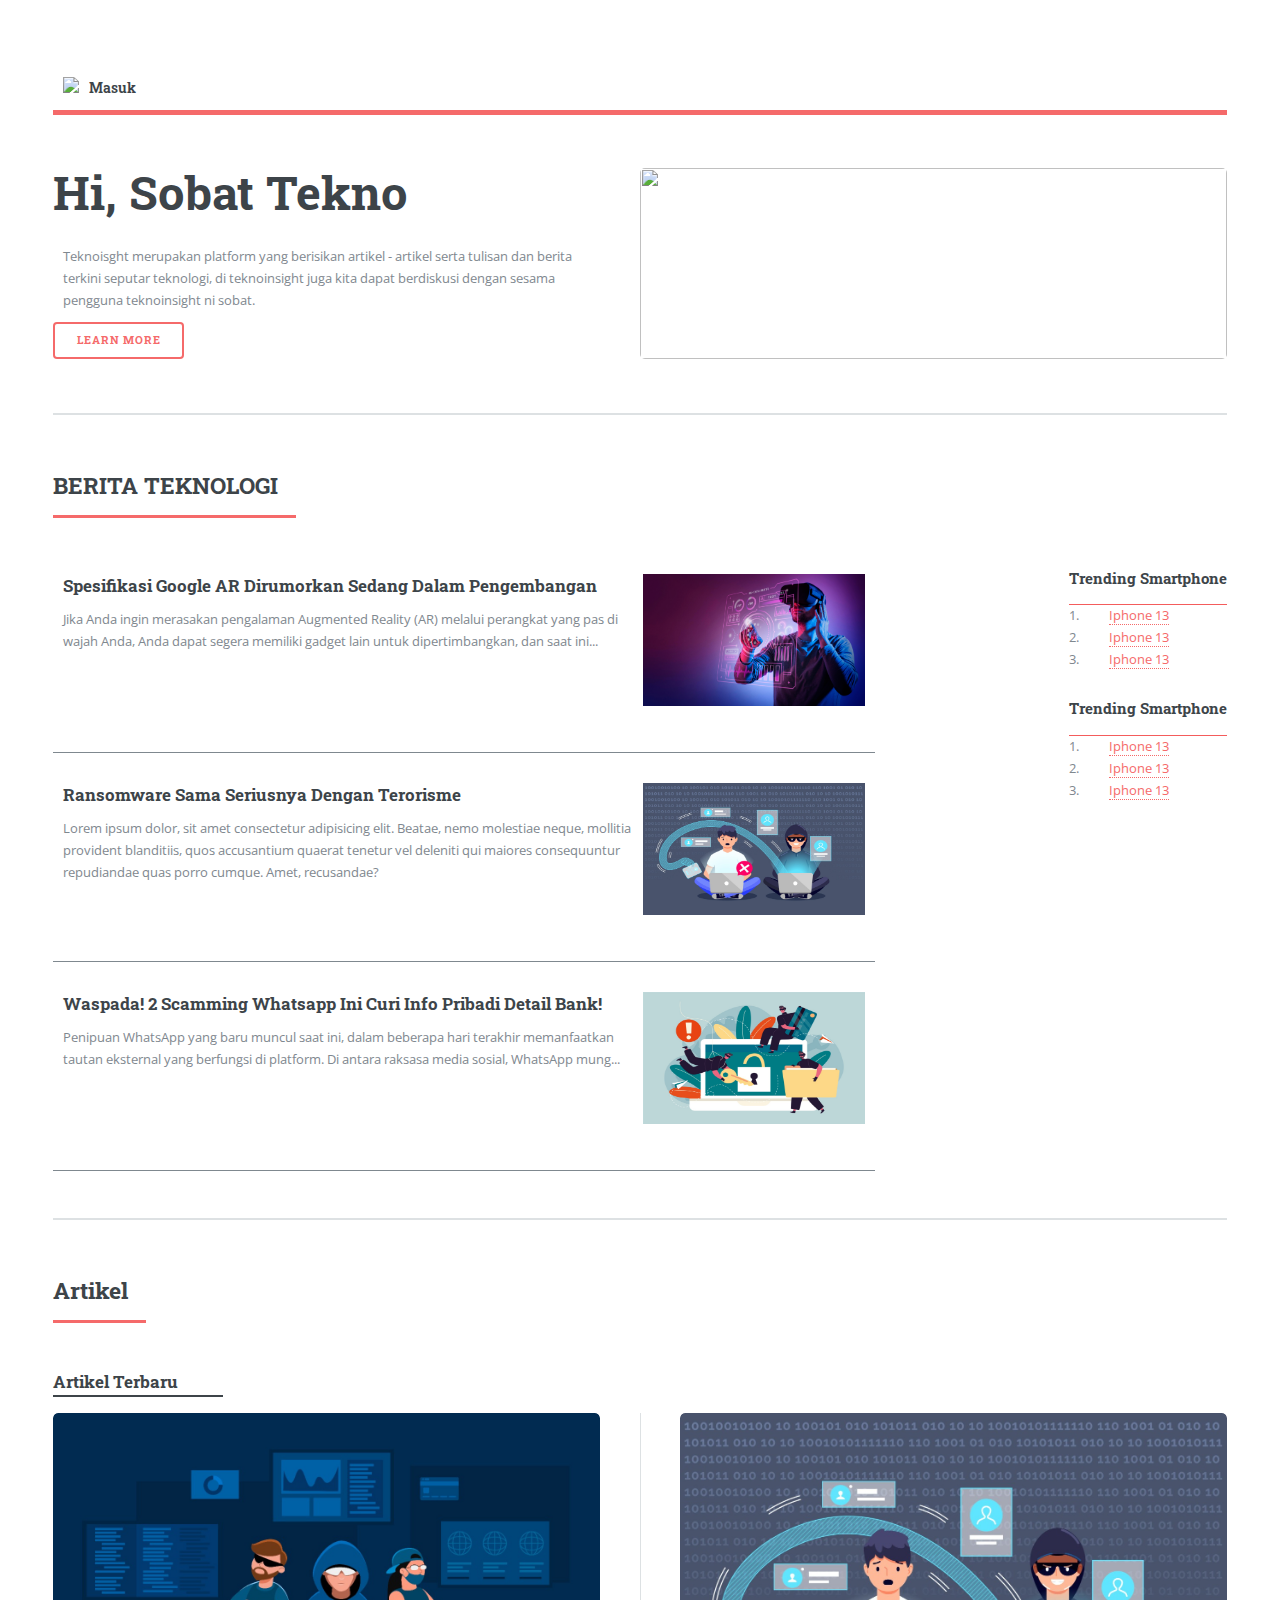
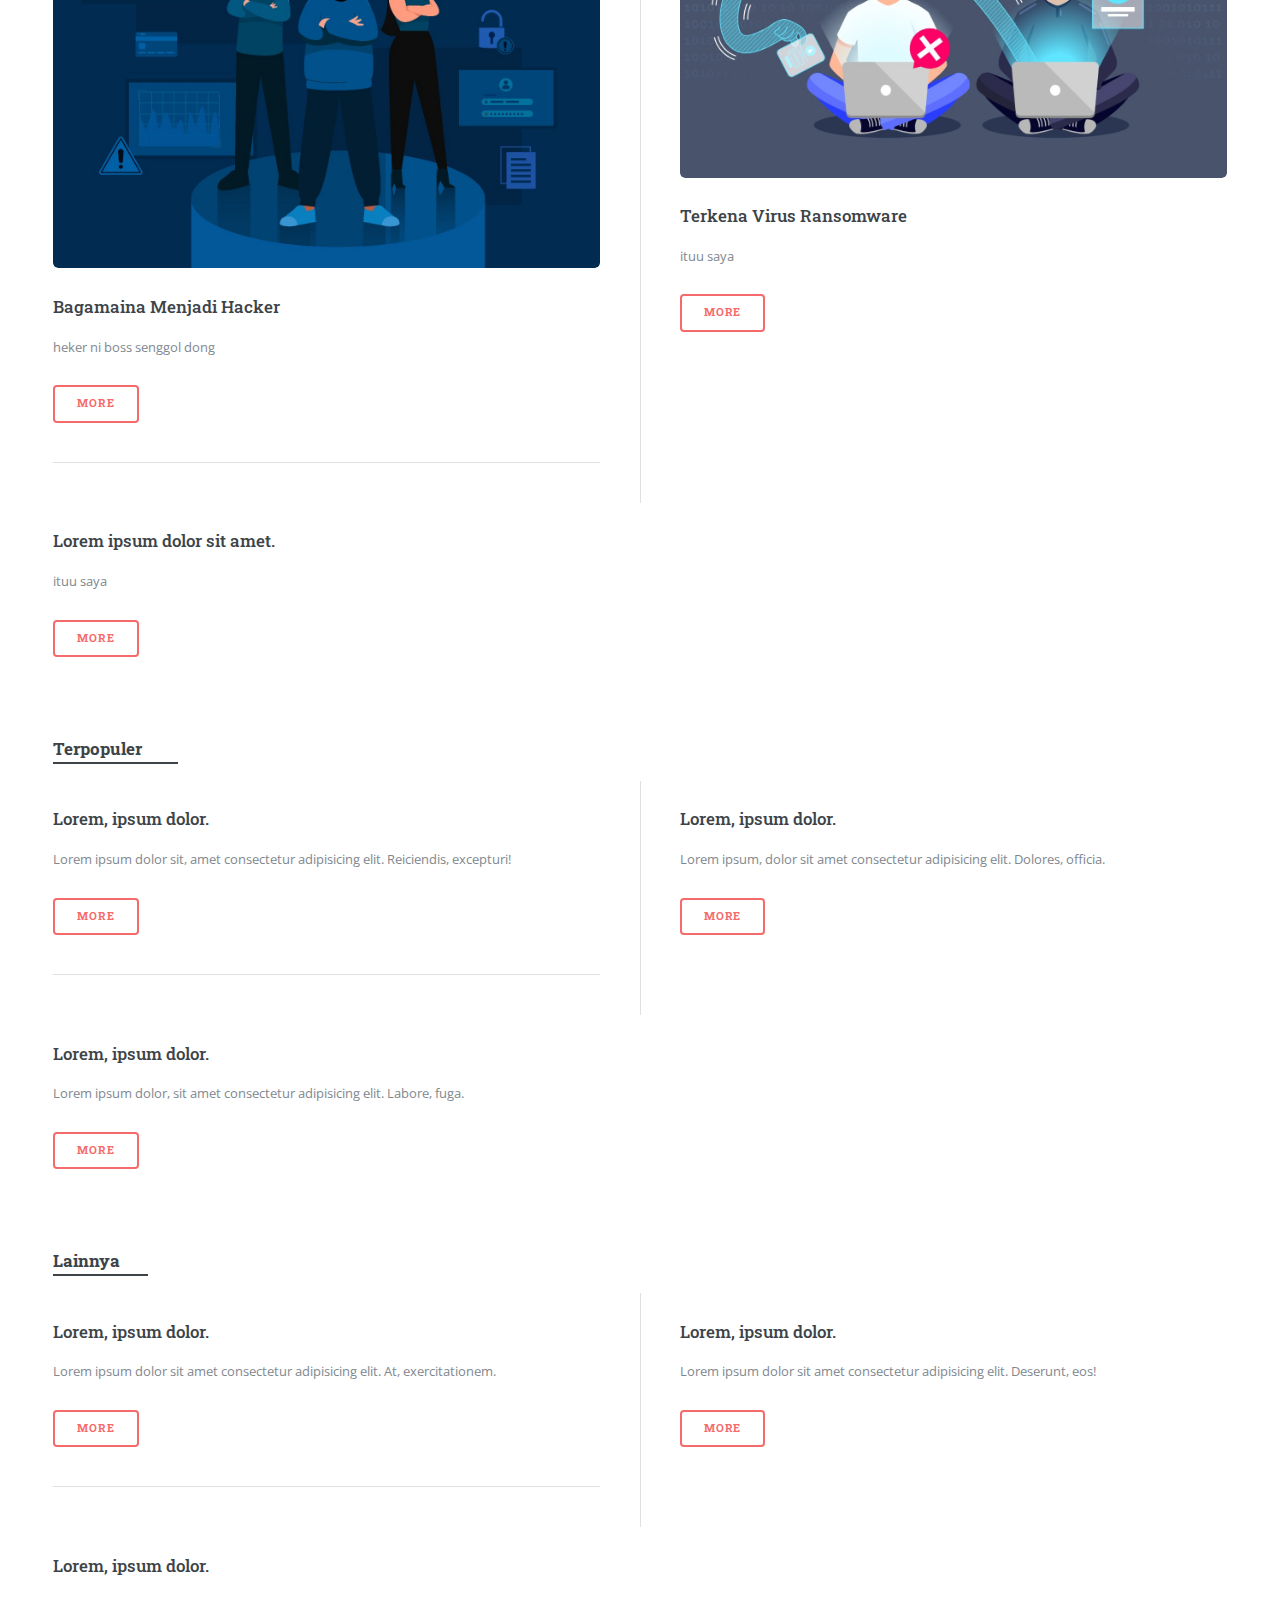
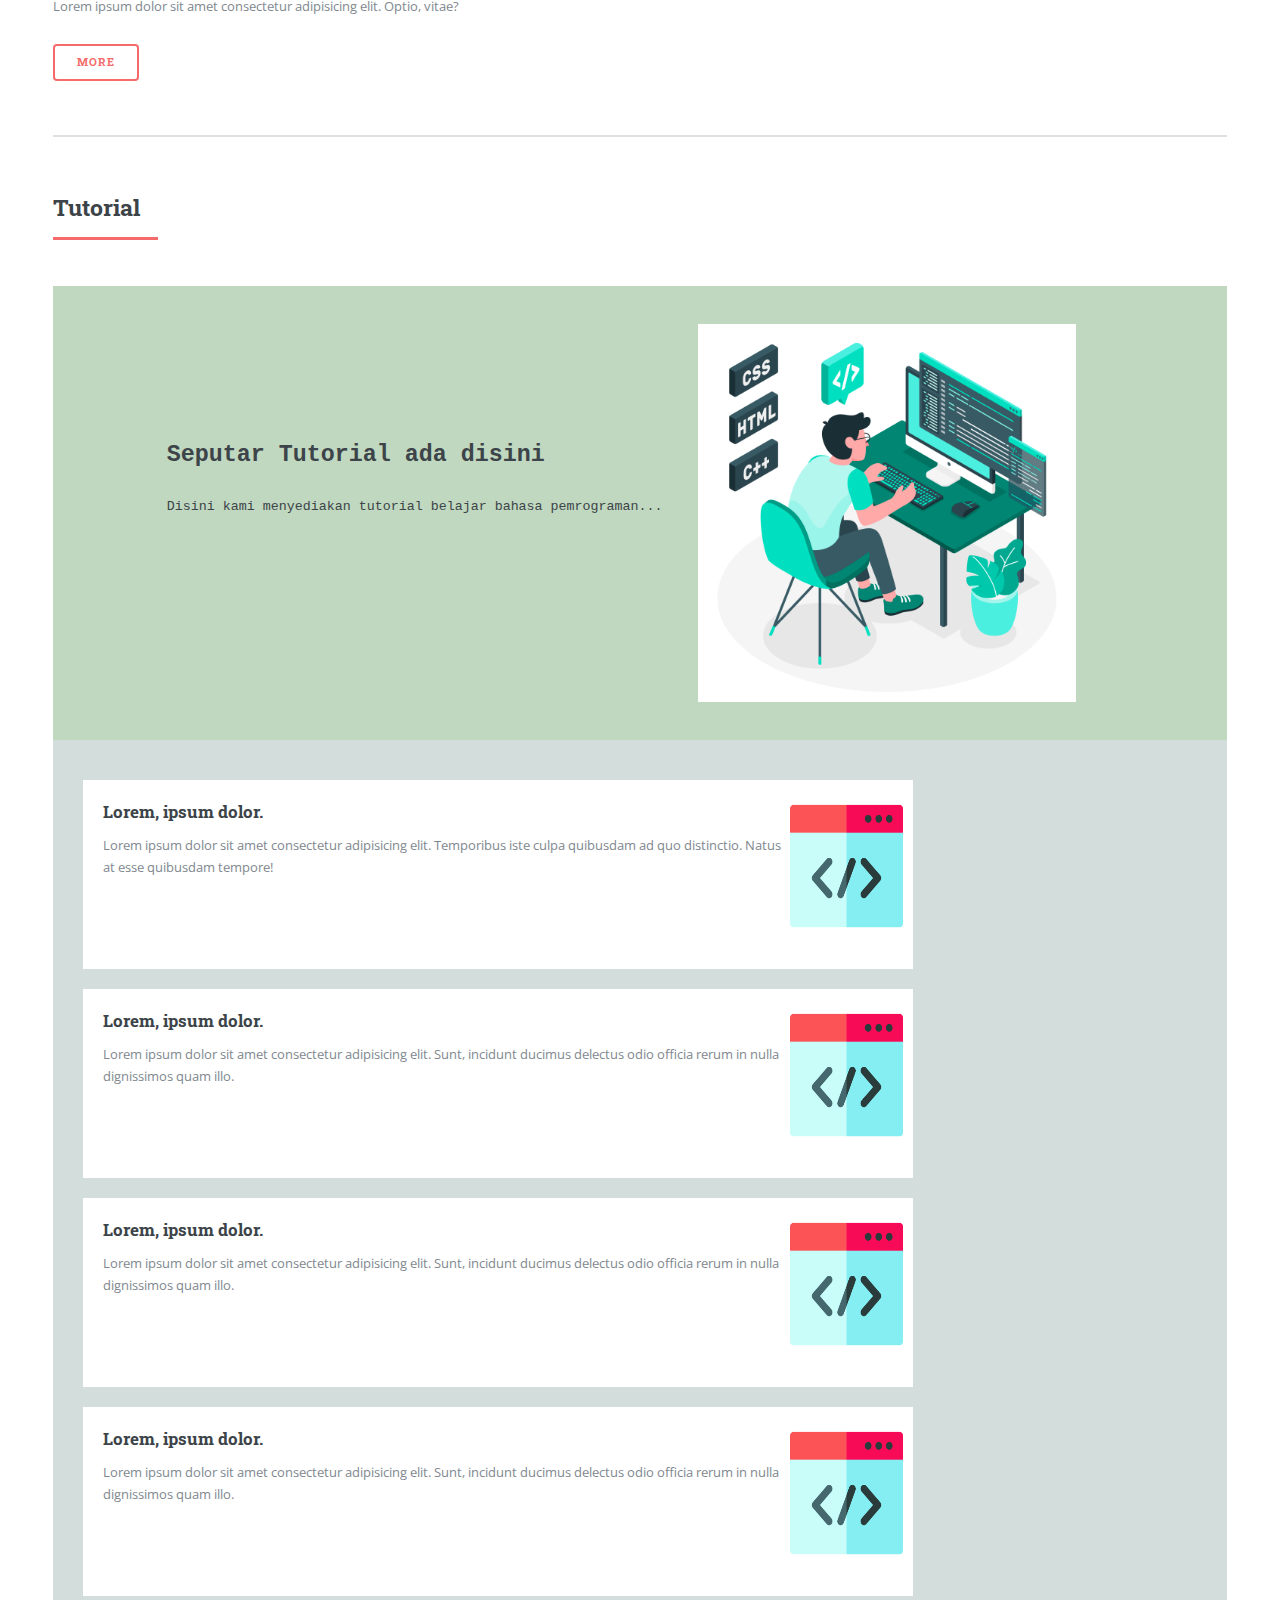
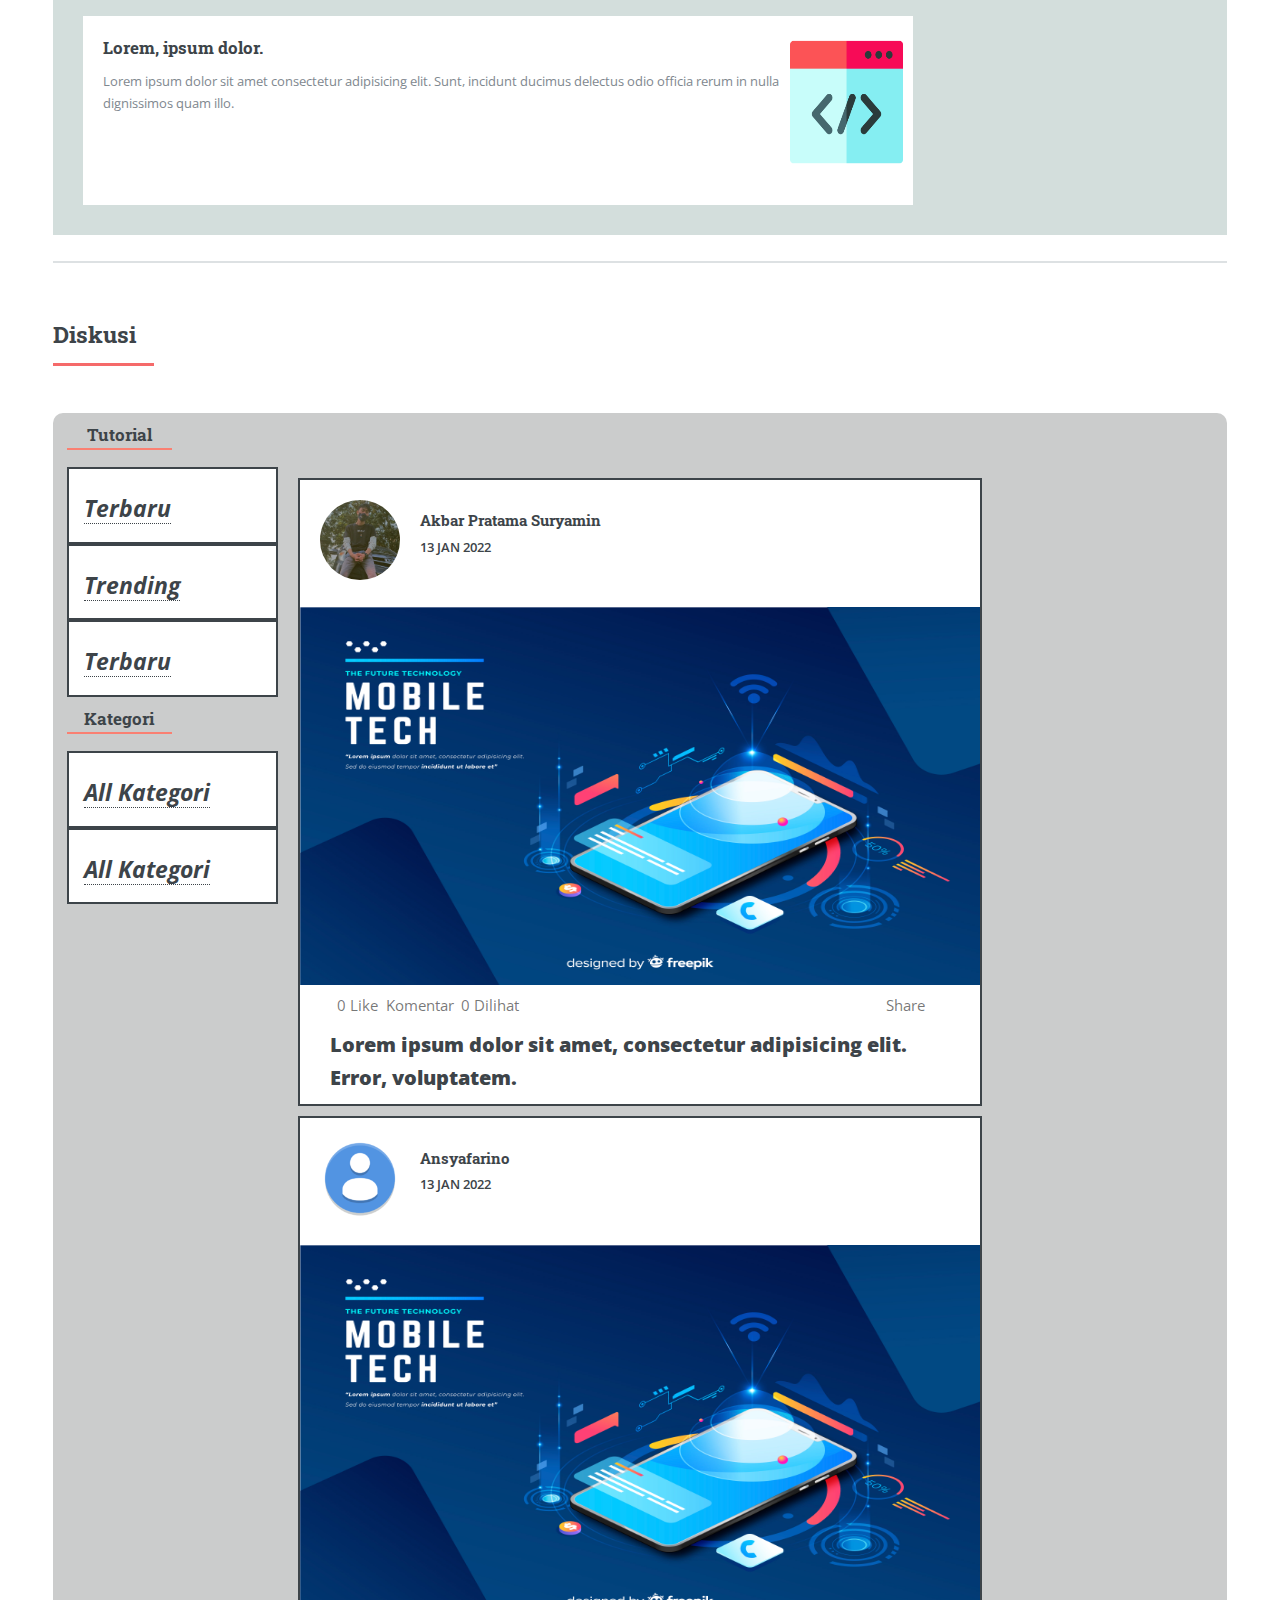
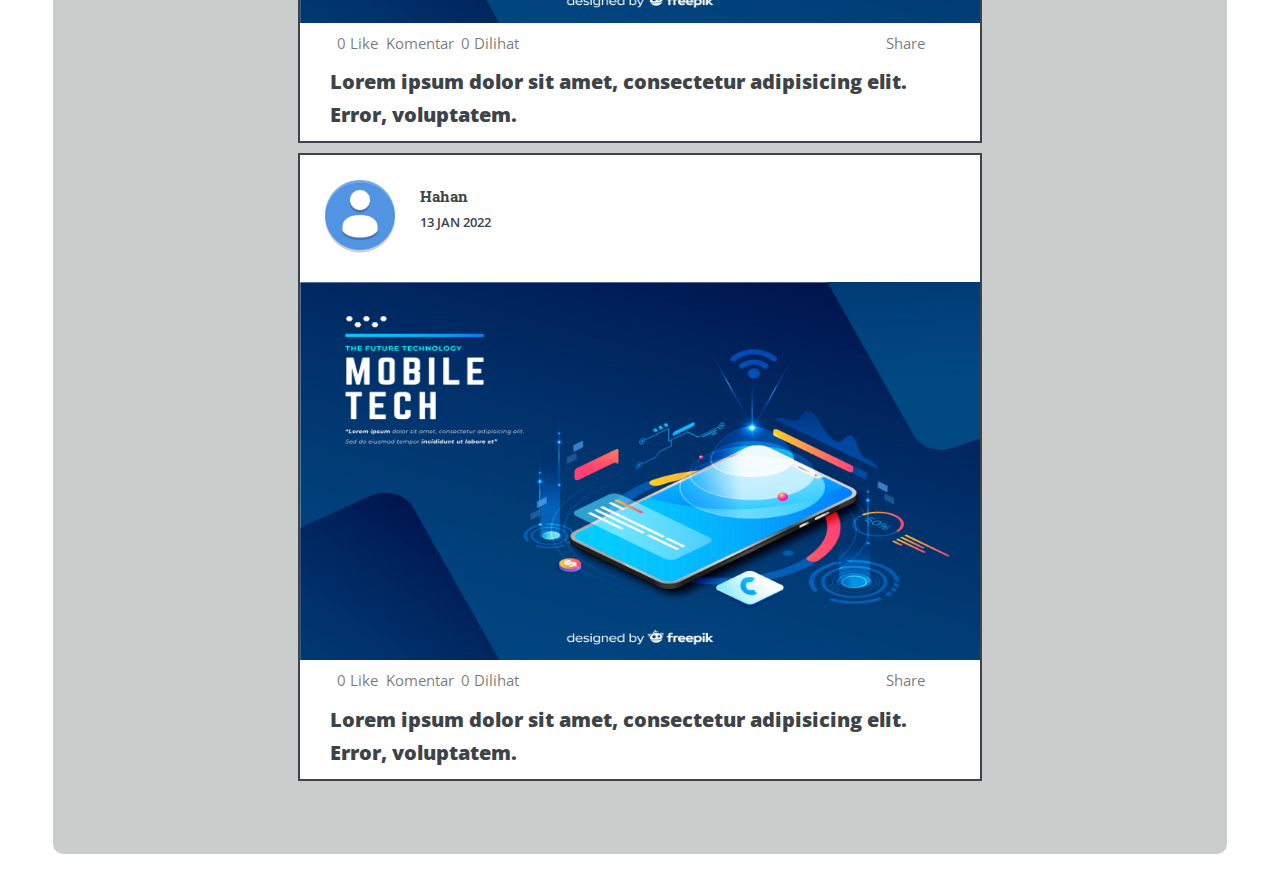
==== commit 1c53286c: "push ke-3" ====
--- a/index.html
+++ b/index.html
@@ -17,113 +17,331 @@
 					<div id="main">
 						<div class="inner">
 
-							<!-- Header -->
-								<header id="header">
-									<div class="logo">
-										<img src="images/logo tekno.png"/>
-									</div>
-									<a href="#" class="login"><strong>Masuk</strong></a>
-									<ul class="icons">
-										<li><a href="#" class="icon brands fa-twitter"><span class="label">Twitter</span></a></li>
-										<li><a href="www.facebook.com" class="icon brands fa-facebook-f"><span class="label">Facebook</span></a></li>
-										<li><a href="#" class="icon brands fa-instagram"><span class="label">Instagram</span></a></li>
+						<!-- Header -->
+							<header id="header">
+								<div class="logo">
+									<img src="images/logo tekno.png"/>
+								</div>
+								<a href="login.html" class="login"><strong>Masuk</strong></a>
+								<ul class="icons">
+									<li><a href="#" class="icon brands fa-twitter"><span class="label">Twitter</span></a></li>
+									<li><a href="www.facebook.com" class="icon brands fa-facebook-f"><span class="label">Facebook</span></a></li>
+									<li><a href="#" class="icon brands fa-instagram"><span class="label">Instagram</span></a></li>
+								</ul>
+							</header>
+
+						<!-- Banner -->
+							<section id="banner">
+								<div class="content">
+									<header>
+										<h1>Hi, Sobat Tekno <br />
+										</h1>
+									</header>
+									<p>Teknoisght merupakan platform yang berisikan artikel - artikel serta tulisan dan berita terkini seputar teknologi, di teknoinsight juga kita dapat berdiskusi dengan sesama pengguna teknoinsight ni sobat.</p>
+									<ul class="actions">
+										<li><a href="#" class="button big">Learn More</a></li>
 									</ul>
+								</div>
+								<span class="image object">
+									<img src="images/Images_tekno.jpg"/>
+								</span>
+							</section>
+							
+
+						<!-- Section -->
+						
+							<section id="berita">
+								<header class="major">
+									<h2>BERITA TEKNOLOGI</h2>
 								</header>
-
-							<!-- Banner -->
-								<section id="banner">
-									<div class="content">
-										<header>
-											<h1>Hi, Sobat Tekno <br />
-											</h1>
-										</header>
-										<p>Teknoisght merupakan platform yang berisikan artikel - artikel serta tulisan dan berita terkini seputar teknologi, di teknoinsight juga kita dapat berdiskusi dengan sesama pengguna teknoinsight ni sobat.</p>
-										<ul class="actions">
-											<li><a href="#" class="button big">Learn More</a></li>
-										</ul>
-									</div>
-									<span class="image object">
-										<img src="images_tekno.jpg"/>
-									</span>
-								</section>
-								
-
-							<!-- Section -->
-							
-								<section>
-									<header class="major">
-										<h2>BERITA TEKNOLOGI</h2>
-									</header>
-									<div class="features">
-										<div class="article">
-											<article>
-												<img src="images/pic01.jpg"/> 
-												<div class="content">
-													<a href="#"><h3>Spesifikasi Google AR Dirumorkan Sedang Dalam Pengembangan</h3></a>
-													<p>Jika Anda ingin merasakan pengalaman Augmented Reality (AR) melalui perangkat yang pas di wajah Anda, Anda dapat segera memiliki gadget lain untuk dipertimbangkan, dan saat ini...</p>
-												</div>
-											</article>
-											<article>
-												<img src="images/pic02.jpg"/>
-												<div class="content">
-													<a href="#"><h3>Ransomware Sama Seriusnya Dengan Terorisme</h3></a>
-													<p>Lorem ipsum dolor, sit amet consectetur adipisicing elit. Beatae, nemo molestiae neque, mollitia provident blanditiis, quos accusantium quaerat tenetur vel deleniti qui maiores consequuntur repudiandae quas porro cumque. Amet, recusandae?</p>
-												</div>
-											</article>
-											<article>
-												<img src="images/pic03.jpg"/>
-												<div class="content">
-													<a href="#"><h3>Waspada! 2 Scamming Whatsapp Ini Curi Info Pribadi Detail Bank!</h3></a>
-													<p>Penipuan WhatsApp yang baru muncul saat ini, dalam beberapa hari terakhir memanfaatkan tautan eksternal yang berfungsi di platform. Di antara raksasa media sosial, WhatsApp mung...</p>
-												</div>
-											</article>
-										</div>
-										<div class="event">
-											<header>
-												<h4>Trending Smartphone</h4>
-											</header>
-											<ul>
-												<li><i class="fas fa-mobile-alt"></i><a href="#">Iphone 13</a></li>
-												<li><i class="fas fa-mobile-alt"></i><a href="#">Iphone 13</a></li>
-												<li><i class="fas fa-mobile-alt"></i><a href="#">Iphone 13</a></li>
-											</ul>
-											<header>
-												<h4>Trending Smartphone</h4>
-											</header>
-											<ul>
-												<li><i class="fas fa-phone"></i><a href="#">Iphone 13</a></li>
-												<li><i class="fas fa-phone"></i><a href="#">Iphone 13</a></li>
-												<li><i class="fas fa-phone"></i><a href="#">Iphone 13</a></li>
-											</ul>
-										</div>
-									</div>
-								</section>
-
-							<!-- Section -->
-								<section>
-									<header class="major">
-										<h2>Artikel </h2>
-									</header>
-									<div class="posts">
-										
+								<div class="features">
+									<div class="article">
 										<article>
-											<a href="#" class="image"><img src="images/pic06.jpg" alt="" /></a>
-											<h3>Bagamaina Menjadi Hacker</h3>
-											<p>heker ni boss senggol dong </p>
-											<ul class="actions">
-												<li><a href="#" class="button">More</a></li>
-											</ul>
+											<img src="images/medium-shot-man-wearing-vr-glasses.jpg"/> 
+											<div class="content">
+												<a href="#"><h3>Spesifikasi Google AR Dirumorkan Sedang Dalam Pengembangan</h3></a>
+												<p>Jika Anda ingin merasakan pengalaman Augmented Reality (AR) melalui perangkat yang pas di wajah Anda, Anda dapat segera memiliki gadget lain untuk dipertimbangkan, dan saat ini...</p>
+											</div>
 										</article>
 										<article>
-											<a href="#" class="image"><img src="images/pic06.jpg" alt="" /></a>
-											<h3>Terkena Virus Ransomware </h3>
-											<p>ituu saya </p>
-											<ul class="actions">
-												<li><a href="#" class="button">More</a></li>
-											</ul>
+											<img src="images/ransomware.jpeg"/>
+											<div class="content">
+												<a href="#"><h3>Ransomware Sama Seriusnya Dengan Terorisme</h3></a>
+												<p>Lorem ipsum dolor, sit amet consectetur adipisicing elit. Beatae, nemo molestiae neque, mollitia provident blanditiis, quos accusantium quaerat tenetur vel deleniti qui maiores consequuntur repudiandae quas porro cumque. Amet, recusandae?</p>
+											</div>
+										</article>
+										<article>
+											<img src="images/scaming-wa.jpeg"/>
+											<div class="content">
+												<a href="#"><h3>Waspada! 2 Scamming Whatsapp Ini Curi Info Pribadi Detail Bank!</h3></a>
+												<p>Penipuan WhatsApp yang baru muncul saat ini, dalam beberapa hari terakhir memanfaatkan tautan eksternal yang berfungsi di platform. Di antara raksasa media sosial, WhatsApp mung...</p>
+											</div>
 										</article>
 									</div>
-								</section>
+									<div class="event">
+										<header>
+											<h4>Trending Smartphone</h4>
+										</header>
+										<ul>
+											<li><i class="fas fa-mobile-alt"></i><a href="#">Iphone 13</a></li>
+											<li><i class="fas fa-mobile-alt"></i><a href="#">Iphone 13</a></li>
+											<li><i class="fas fa-mobile-alt"></i><a href="#">Iphone 13</a></li>
+										</ul>
+										<header>
+											<h4>Trending Smartphone</h4>
+										</header>
+										<ul>
+											<li><i class="fas fa-phone"></i><a href="#">Iphone 13</a></li>
+											<li><i class="fas fa-phone"></i><a href="#">Iphone 13</a></li>
+											<li><i class="fas fa-phone"></i><a href="#">Iphone 13</a></li>
+										</ul>
+									</div>
+								</div>
+							</section>
+
+						<!-- Section -->
+							<section id="article">
+								<header class="major">
+									<h2>Artikel </h2>
+								</header>
+								<!-- Article Terbaru -->
+								<div class="topik-terbaru"><h3>Artikel Terbaru</h3></div>
+								<div class="posts">
+									<article>
+										<a href="#" class="image"><img src="images/hacker.jpeg" alt="" /></a>
+										<h3>Bagamaina Menjadi Hacker</h3>
+										<p>heker ni boss senggol dong </p>
+										<ul class="actions">
+											<li><a href="#" class="button">More</a></li>
+										</ul>
+									</article>
+									<article>
+										<a href="#" class="image"><img src="images/ransomware.jpeg" alt="" /></a>
+										<h3>Terkena Virus Ransomware </h3>
+										<p>ituu saya </p>
+										<ul class="actions">
+											<li><a href="#" class="button">More</a></li>
+										</ul>
+									</article>
+									<article>
+										<a href="#" class="image"><img src="images/pic06.jpg" alt="" /></a>
+										<h3>Lorem ipsum dolor sit amet.</h3>
+										<p>ituu saya </p>
+										<ul class="actions">
+											<li><a href="#" class="button">More</a></li>
+										</ul>
+									</article>
+								</div>
+
+								<!-- Artcile Terpopuler -->
+								<div class="topik-populer"><h3>Terpopuler</h3></div>
+								<div class="posts">
+									<article>
+										<a href="#" class="image"><img src="images/pic06.jpg" alt="" /></a>
+										<h3>Lorem, ipsum dolor.</h3>
+										<p>Lorem ipsum dolor sit, amet consectetur adipisicing elit. Reiciendis, excepturi!</p>
+										<ul class="actions">
+											<li><a href="#" class="button">More</a></li>
+										</ul>
+									</article>
+									<article>
+										<a href="#" class="image"><img src="images/pic06.jpg" alt="" /></a>
+										<h3>Lorem, ipsum dolor.</h3>
+										<p>Lorem ipsum, dolor sit amet consectetur adipisicing elit. Dolores, officia.</p>
+										<ul class="actions">
+											<li><a href="#" class="button">More</a></li>
+										</ul>
+									</article>
+									<article>
+										<a href="#" class="image"><img src="images/pic06.jpg" alt="" /></a>
+										<h3>Lorem, ipsum dolor.</h3>
+										<p>Lorem ipsum dolor, sit amet consectetur adipisicing elit. Labore, fuga.</p>
+										<ul class="actions">
+											<li><a href="#" class="button">More</a></li>
+										</ul>
+									</article>
+								</div>
+								<!-- Article Lainnya -->
+								<div class="topik-lainnya"><h3>Lainnya</h3></div>
+								<div class="posts">
+									<article>
+										<a href="#" class="image"><img src="images/pic06.jpg" alt="" /></a>
+										<h3>Lorem, ipsum dolor.</h3>
+										<p>Lorem ipsum dolor sit amet consectetur adipisicing elit. At, exercitationem.</p>
+										<ul class="actions">
+											<li><a href="#" class="button">More</a></li>
+										</ul>
+									</article>
+									<article>
+										<a href="#" class="image"><img src="images/pic06.jpg" alt="" /></a>
+										<h3>Lorem, ipsum dolor.</h3>
+										<p>Lorem ipsum dolor sit amet consectetur adipisicing elit. Deserunt, eos!</p>
+										<ul class="actions">
+											<li><a href="#" class="button">More</a></li>
+										</ul>
+									</article>
+									<article>
+										<a href="#" class="image"><img src="images/pic06.jpg" alt="" /></a>
+										<h3>Lorem, ipsum dolor.</h3>
+										<p>Lorem ipsum dolor sit amet consectetur adipisicing elit. Optio, vitae?</p>
+										<ul class="actions">
+											<li><a href="#" class="button">More</a></li>
+										</ul>
+									</article>
+								</div>
+							</section>
+
+							<section id="tutor">
+								<header class="major">
+									<h2>Tutorial</h2>
+								</header>
+								<!-- Article tutorial -->
+								<div class="logo-tutor">
+									<img src="images/3426526.jpg" alt="">
+								</div>
+								<div class="head-tutor">
+									<h2>Seputar Tutorial ada disini</h2>
+									<p>Disini kami menyediakan tutorial belajar bahasa
+										pemrograman...
+									</p>
+								</div>
+								<div class="posts-block">
+									<article>
+										<div class="content">
+											<img src="images/coding.png"/>
+											<a href="#"><h3>Lorem, ipsum dolor.</h3></a>
+											<p>Lorem ipsum dolor sit amet consectetur adipisicing elit. Temporibus iste culpa quibusdam ad quo distinctio. Natus at esse quibusdam tempore!</p>
+										</div>
+									</article>
+									<article>
+										<div class="content">
+											<img src="images/coding.png"/>
+											<a href="#"><h3>Lorem, ipsum dolor.</h3></a>
+											<p>Lorem ipsum dolor sit amet consectetur adipisicing elit. Sunt, incidunt ducimus delectus odio officia rerum in nulla dignissimos quam illo.</p>
+										</div>
+									</article>
+									<article>
+										<div class="content">
+											<img src="images/coding.png"/>
+											<a href="#"><h3>Lorem, ipsum dolor.</h3></a>
+											<p>Lorem ipsum dolor sit amet consectetur adipisicing elit. Sunt, incidunt ducimus delectus odio officia rerum in nulla dignissimos quam illo.</p>
+										</div>
+									</article>
+									<article>
+										<div class="content">
+											<img src="images/coding.png"/>
+											<a href="#"><h3>Lorem, ipsum dolor.</h3></a>
+											<p>Lorem ipsum dolor sit amet consectetur adipisicing elit. Sunt, incidunt ducimus delectus odio officia rerum in nulla dignissimos quam illo.</p>
+										</div>
+									</article>
+									<article>
+										<div class="content">
+											<img src="images/coding.png"/>
+											<a href="#"><h3>Lorem, ipsum dolor.</h3></a>
+											<p>Lorem ipsum dolor sit amet consectetur adipisicing elit. Sunt, incidunt ducimus delectus odio officia rerum in nulla dignissimos quam illo.</p>
+										</div>
+									</article>
+									
+								</div>
+							</section>
+							
+							<section id="diskusi">
+								<header class="major">
+									<h2>Diskusi</h2>
+								</header>
+							
+								<!-- Diskusi -->
+								<div class="container">
+									<div class="kiri">
+										<ul class="tutorial">
+											<h3>Tutorial</h3>
+											<li><i class="fas fa-star"><a href="#"><p>Terbaru</p></a></a></i></li>
+											<li><i class="fas fa-star"><a href="#"><p>Trending</p></a></a></i></li>
+											<li><i class="fas fa-star"><a href="#"><p>Terbaru</p></a></a></i></li>
+										</ul>
+										<ul class="kategori">
+											<h3>Kategori</h3>
+											<li><i class="fas fa-comments"><a href="#"><p>All Kategori</p></a></a></i></li>
+											<li><i class="fas fa-mobile-alt"><a href="#"><p>All Kategori</p></a></a></i></li>
+										</ul>
+									</div>
+									<div class="tengah">
+										<!-- postingan -->
+										<div class="content">
+											<div class="profile">
+												<img src="images/akbar-1.jpg" alt=""/>
+												<h4>Akbar Pratama Suryamin</h4>
+												<p>13 JAN 2022</p>
+											</div>
+											<div class="postingan">
+												<img src="images/Tech.jpg" alt="posting">
+											</div>
+											<div class="action">
+												<ul>
+													<li><i class="fas fa-thumbs-up"></i> 0 Like</li>
+													<li><i class="fas fa-comments"></i> Komentar</li>
+													<li><i class="far fa-eye"></i> 0 Dilihat</li>
+													<li class="share"><i class="fas fa-share-alt" margin></i> Share</li>
+												</ul>
+											</div>
+											<div class="description">
+												<p>
+													Lorem ipsum dolor sit amet, consectetur adipisicing elit. Error, voluptatem.
+												</p>
+											</div>
+										</div>
+										<div class="content">
+											<div class="profile">
+												<img src="images/avatardefault_92824.png" alt=""/>
+												<h4>Ansyafarino</h4>
+												<p>13 JAN 2022</p>
+											</div>
+											<div class="postingan">
+												<img src="images/Tech.jpg" alt="posting">
+											</div>
+											<div class="action">
+												<ul>
+													<li><i class="fas fa-thumbs-up"></i> 0 Like</li>
+													<li><i class="fas fa-comments"></i> Komentar</li>
+													<li><i class="far fa-eye"></i> 0 Dilihat</li>
+													<li class="share"><i class="fas fa-share-alt" margin></i> Share</li>
+												</ul>
+											</div>
+											<div class="description">
+												<p>
+													Lorem ipsum dolor sit amet, consectetur adipisicing elit. Error, voluptatem.
+												</p>
+											</div>
+										</div>
+										<div class="content">
+											<div class="profile">
+												<img src="images/avatardefault_92824.png" alt=""/>
+												<h4>Hahan</h4>
+												<p>13 JAN 2022</p>
+											</div>
+											<div class="postingan">
+												<img src="images/Tech.jpg" alt="posting">
+											</div>
+											<div class="action">
+												<ul>
+													<li><i class="fas fa-thumbs-up"></i> 0 Like</li>
+													<li><i class="fas fa-comments"></i> Komentar</li>
+													<li><i class="far fa-eye"></i> 0 Dilihat</li>
+													<li class="share"><i class="fas fa-share-alt" margin></i> Share</li>
+												</ul>
+											</div>
+											<div class="description">
+												<p>
+													Lorem ipsum dolor sit amet, consectetur adipisicing elit. Error, voluptatem.
+												</p>
+											</div>
+										</div>
+									</div>
+									<div class="kanan">
+
+									</div>
+								</div>	
+							</section>
 
 						</div>
 					</div>
@@ -146,16 +364,16 @@
 									</header>
 									<ul>
 										<li><i class="fas fa-home"></i><a href="#banner">Homepage</a></li>
-										<li><i class="fas fa-microchip"></i><a href="#">Berita Teknologi</a></li>
-										<li><i class="fas fa-chalkboard-teacher"></i><a href="#">Artikel</a></li>
-										<li><i class="fas fa-laptop-code"></i><a href="#">Tutorial</a></li>
-										<li><i class="fas fa-comments"></i><a href="#">Diskusi</a></li>
+										<li><i class="fas fa-microchip"></i><a href="#berita">Berita Teknologi</a></li>
+										<li><i class="fas fa-chalkboard-teacher"></i><a href="#article">Artikel</a></li>
+										<li><i class="fas fa-laptop-code"></i><a href="#tutor">Tutorial</a></li>
+										<li><i class="fas fa-comments"></i><a href="#diskusi">Diskusi</a></li>
 									</ul>
 								</nav>
 
 							
 							<!-- Section -->
-								<section>
+								<section id="contact">
 									<header class="major">
 										<h2>Kontak kami </h2>
 									</header>
--- a/assets/css/main.css
+++ b/assets/css/main.css
@@ -1625,6 +1625,11 @@
   height: 70%;
   margin: 10px;
 }
+@media screen and (max-width: 480px){ 
+  .feature div{
+    display: block;
+  }
+}
 
 /* Event */
 .features header{
@@ -1640,6 +1645,11 @@
 }
 .event ul li i{
   margin: 10px;
+}
+@media screen and (max-width: 480px){ 
+  .feature .event{
+    display: block;
+  }
 }
 
 
@@ -2212,6 +2222,253 @@
     padding-top: 6px;
     margin-right: 10px;
     font-size: x-large;
-    padding-top: inherit;
   }
-
+  #banner {
+    animation: transitionIn 0.75s;
+  }
+  #berita{
+    animation: transitionsIn 0.75s;
+  }
+  #article{
+    animation: transitionIn 0.75s;
+  }
+  #sidebar{
+    animation: transitionsIn 0.75s;
+  }
+  #contact{
+    animation: transitionsIn 0.75s;
+  }
+
+  @keyframes transitionIn {
+    from{
+      opacity: 0;
+      transform: translateY(-10px);
+    }
+
+    to{
+      opacity: 1;
+      transform: translateY(0);
+    }
+  }
+
+html {
+  scroll-behavior: smooth;
+}
+.posts article h3{
+  font-weight: 500;
+}
+/* Article */
+.topik-terbaru h3{
+  width: 4.5cm;
+  border-bottom: 2px solid #3d4449;
+}
+
+.topik-populer h3{
+  margin-top: 80px;
+  width: 3.3cm;
+  border-bottom: 2px solid #3d4449;
+}
+
+.topik-lainnya h3{
+  margin-top: 80px;
+  width: 2.5cm;
+  border-bottom: 2px solid #3d4449;
+}
+
+
+
+/* Tutorial */
+.head-tutor{
+  background-color: #C0D8C0;
+  height: 12cm;
+}
+
+.head-tutor h2{
+  margin-left:  3cm;
+  padding-top: 4cm;
+  font-family: 'Courier New', Courier, monospace;
+}
+
+.head-tutor p{
+  color: #3d4449;
+  margin-left: 3cm;
+  font-family: 'Courier New', Courier, monospace;
+}
+
+.logo-tutor img{
+  float: right;
+  height: 10cm;
+  width: 10cm;
+  margin-right: 4cm;
+  margin-top: 1cm;
+}
+
+.posts-block{
+  background-color: #D3DEDC;
+  padding: 20px 25% 10px 10px;
+}
+
+.posts-block article{
+  background-color: #ffffff;
+  padding: 10px;
+  margin: 20px;
+  height: 5cm;
+  overflow: hidden;
+  justify-content: center;
+}
+
+.posts-block img{
+  float: right;
+  height: 3.5cm;
+  width: 3cm;
+}
+
+/* diskusi */
+.container{
+  padding: 0;
+  margin: 0;
+  height: 54cm;
+  width: 100%;
+  background-color: #cbcccc;
+  border-radius: 10px;
+}
+/* bagian kiri */
+
+.kiri{
+  height: auto;
+  width: 20%;
+  float: left;
+}
+.kiri .tutorial{
+
+  height: auto;
+  margin: 10px 10px 10px 0px;
+  list-style: none;
+}
+
+.kiri  .tutorial > h3{
+  border-bottom: 2px solid salmon;
+  text-align: center;
+  width: 50%;
+
+}
+.kiri .tutorial li{
+  background-color: #ffffff;
+  padding: 10px;
+  border: 2px solid #3d4449;
+}
+
+.kiri .kategori h3{
+  width: 50%;
+  text-align: center;
+  border-bottom: 2px solid salmon;
+}
+
+.kiri .kategori{
+  height: auto;
+  margin: 0px 10px 10px 0px;
+  list-style: none;
+}
+
+.kiri .kategori li{
+  background-color: #ffffff;
+  padding: 10px;
+  border: 2px solid #3d4449;
+
+} 
+.kiri li:hover{
+  background-color: white;
+  cursor: pointer;
+}
+.kiri i{
+  font-size:  xx-large; 
+  display: block;
+  justify-content: center;
+}
+.kiri > ul li a p{
+  display: contents;
+  font-weight: bold;
+  font-size: 23px;
+
+}
+.kiri ul li a{
+  text-decoration: none;
+  margin-left: 5px;
+  font-weight: bold;
+  color: #3d4449;
+  font-size: 20px;
+}
+
+/* Bagian tengah */
+
+.tengah{   
+  height: auto;
+  width: 60%;
+  float: left;
+  margin-top: 55px;
+}
+.tengah .content{
+  border: 2px solid #3d4449;
+  margin: 10px;
+  background-color: white;
+}
+.tengah .profile img{
+  height: 80px;
+  width: 80px;
+  border-radius: 50%;
+  margin: 20px;
+}
+
+.tengah .profile h4{
+  display: inline;
+  position: absolute;
+  margin-top: .8cm;
+}
+.tengah .profile p{
+  display: inline;
+  position: absolute;
+  margin-top: 1.5cm;
+  margin-left: 0px;
+  font-weight: 600;
+  color: #3d4449;
+}
+
+.postingan img{
+  margin-top: 0cm;
+  width: 100%;
+  height: 10cm;
+}
+.tengah .action ul {
+  margin: 1px;
+  list-style: none;
+  text-decoration: none;
+  display: flex;
+  color: #0000008c;
+  font-size: x-large;
+  margin-left: -20px;
+  font-size: 15px ;
+  margin-left: 15px;
+}
+.tengah .action ul .share{
+  margin-left: 9.5cm;  
+}
+
+.tengah .action ul li{
+  cursor: pointer;
+  
+}
+
+.tengah .description{
+  margin: 10px 20px 10px 20px;
+  font-weight: 800;
+  color: #3d4449;
+  font-size: 20px;
+}
+
+/* bagian kanan */
+.kanan{
+  height:100px;
+  width: 20%;
+  float: left;
+  margin-top: px;
+}
